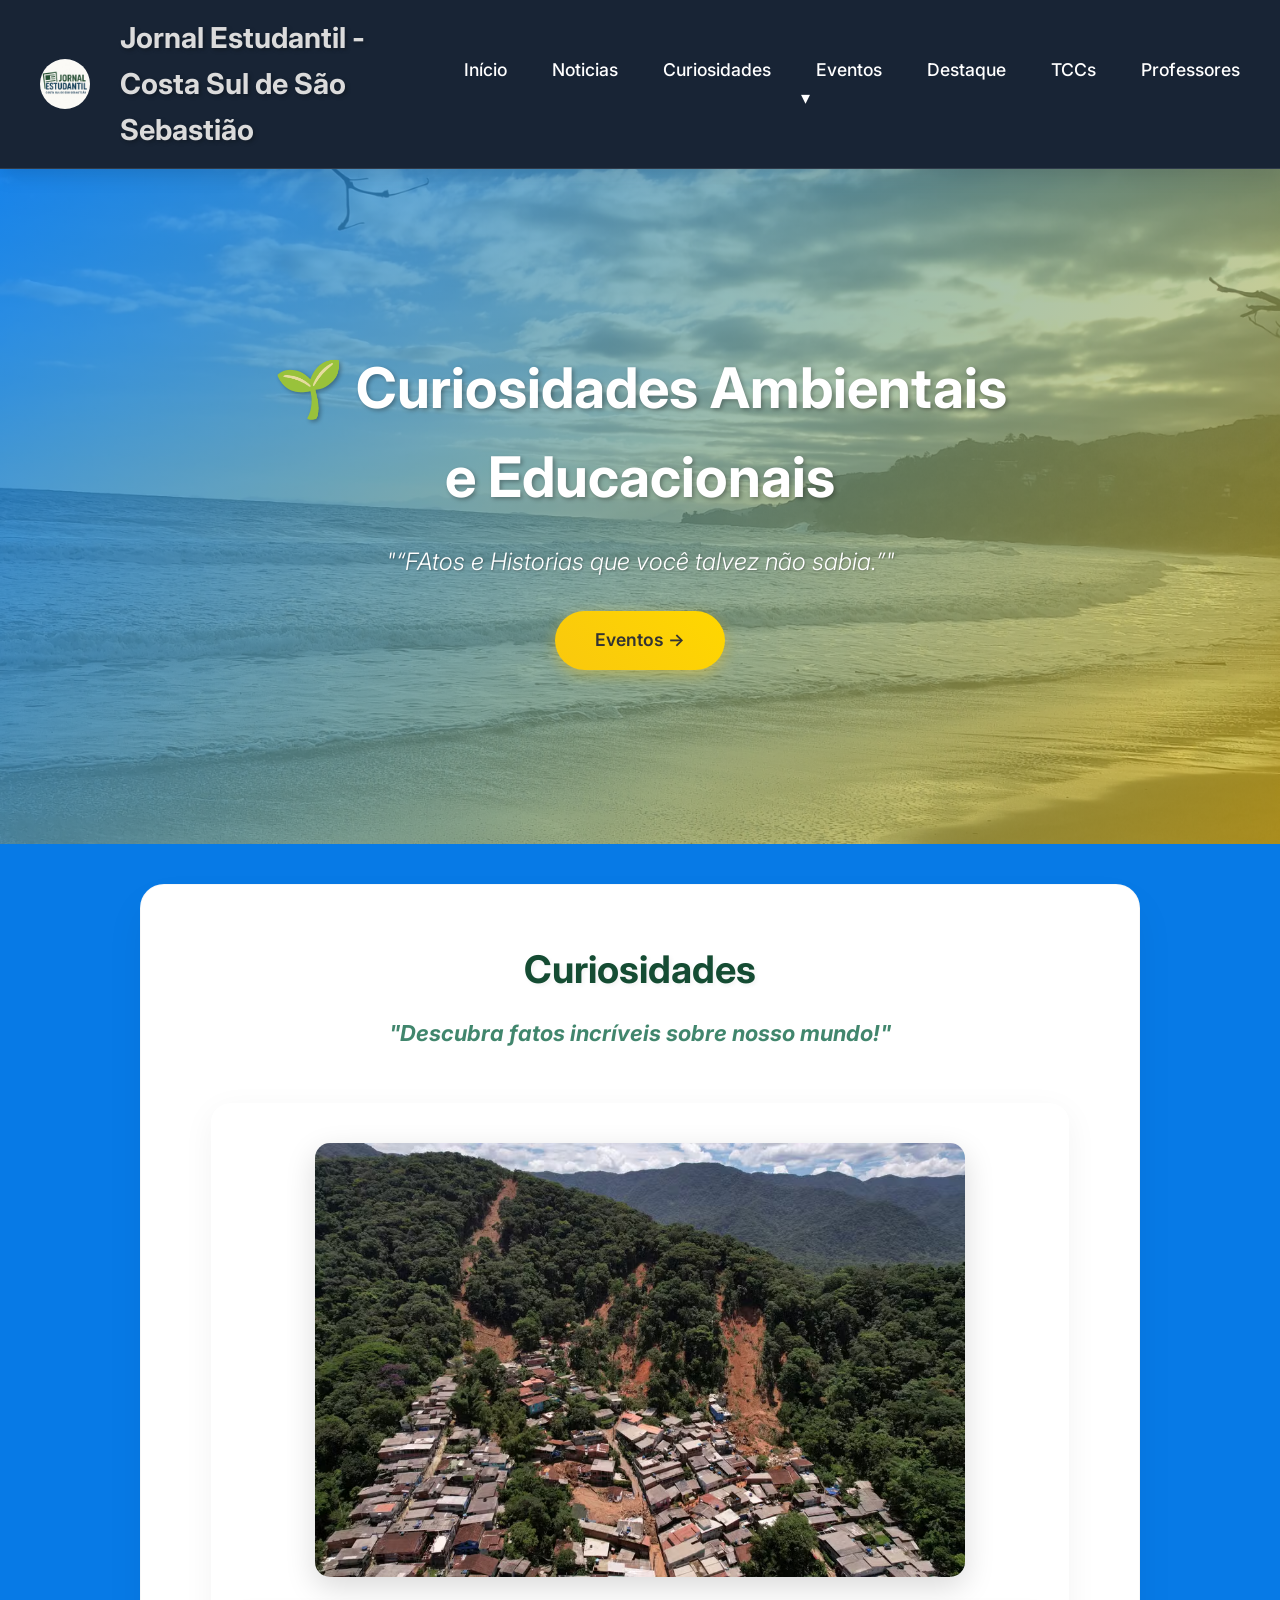
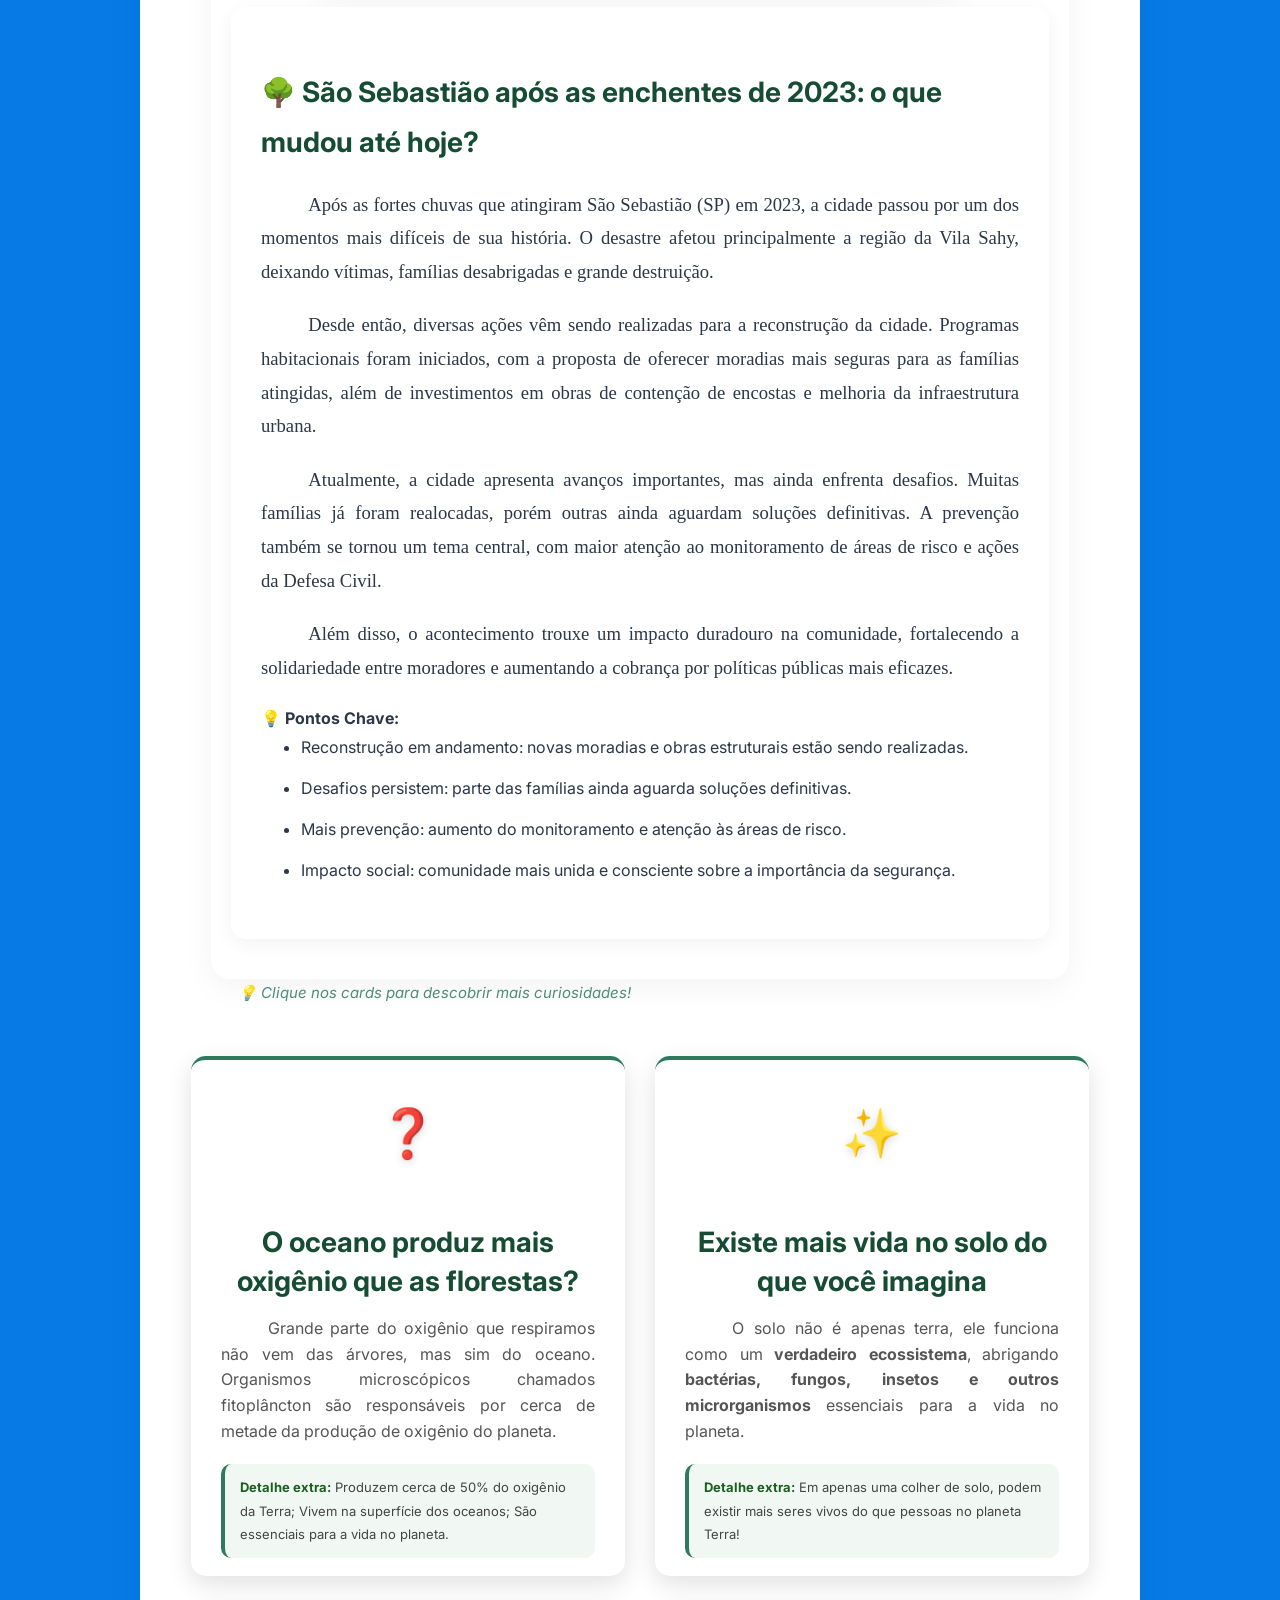
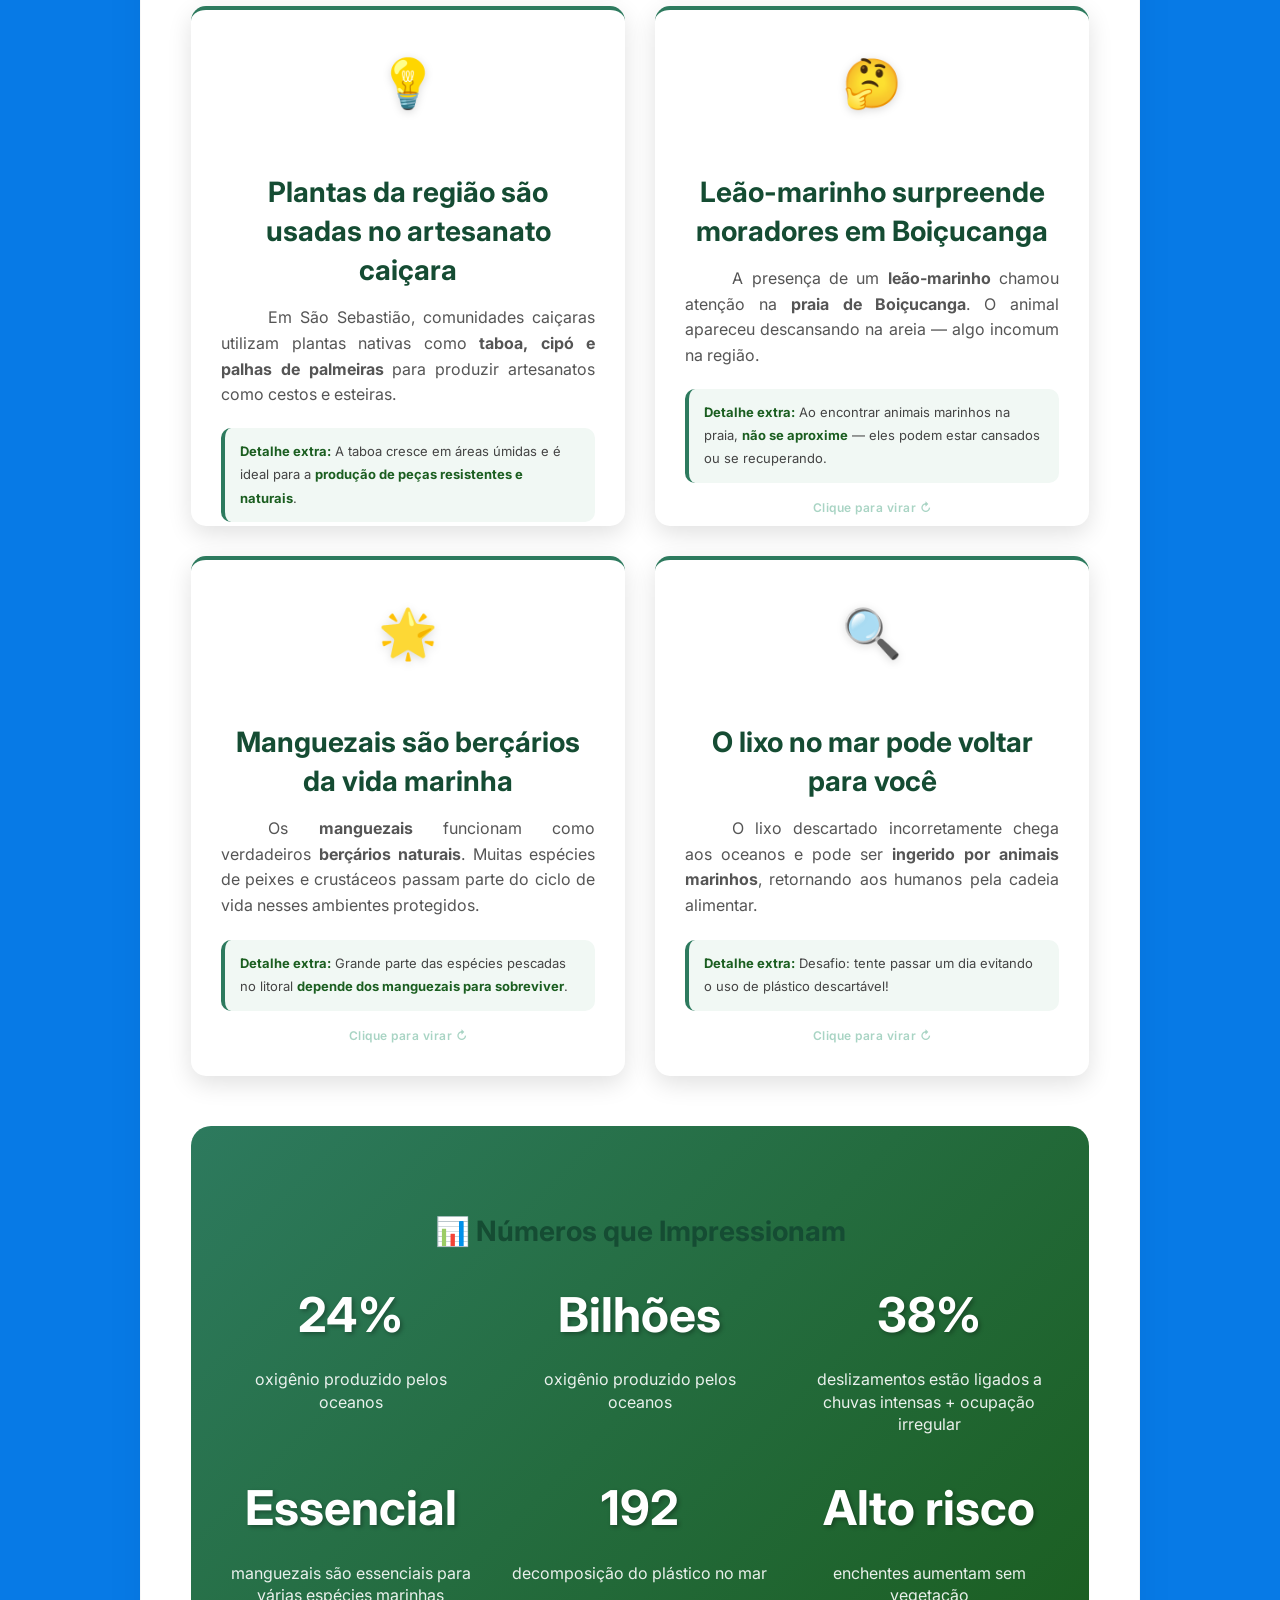
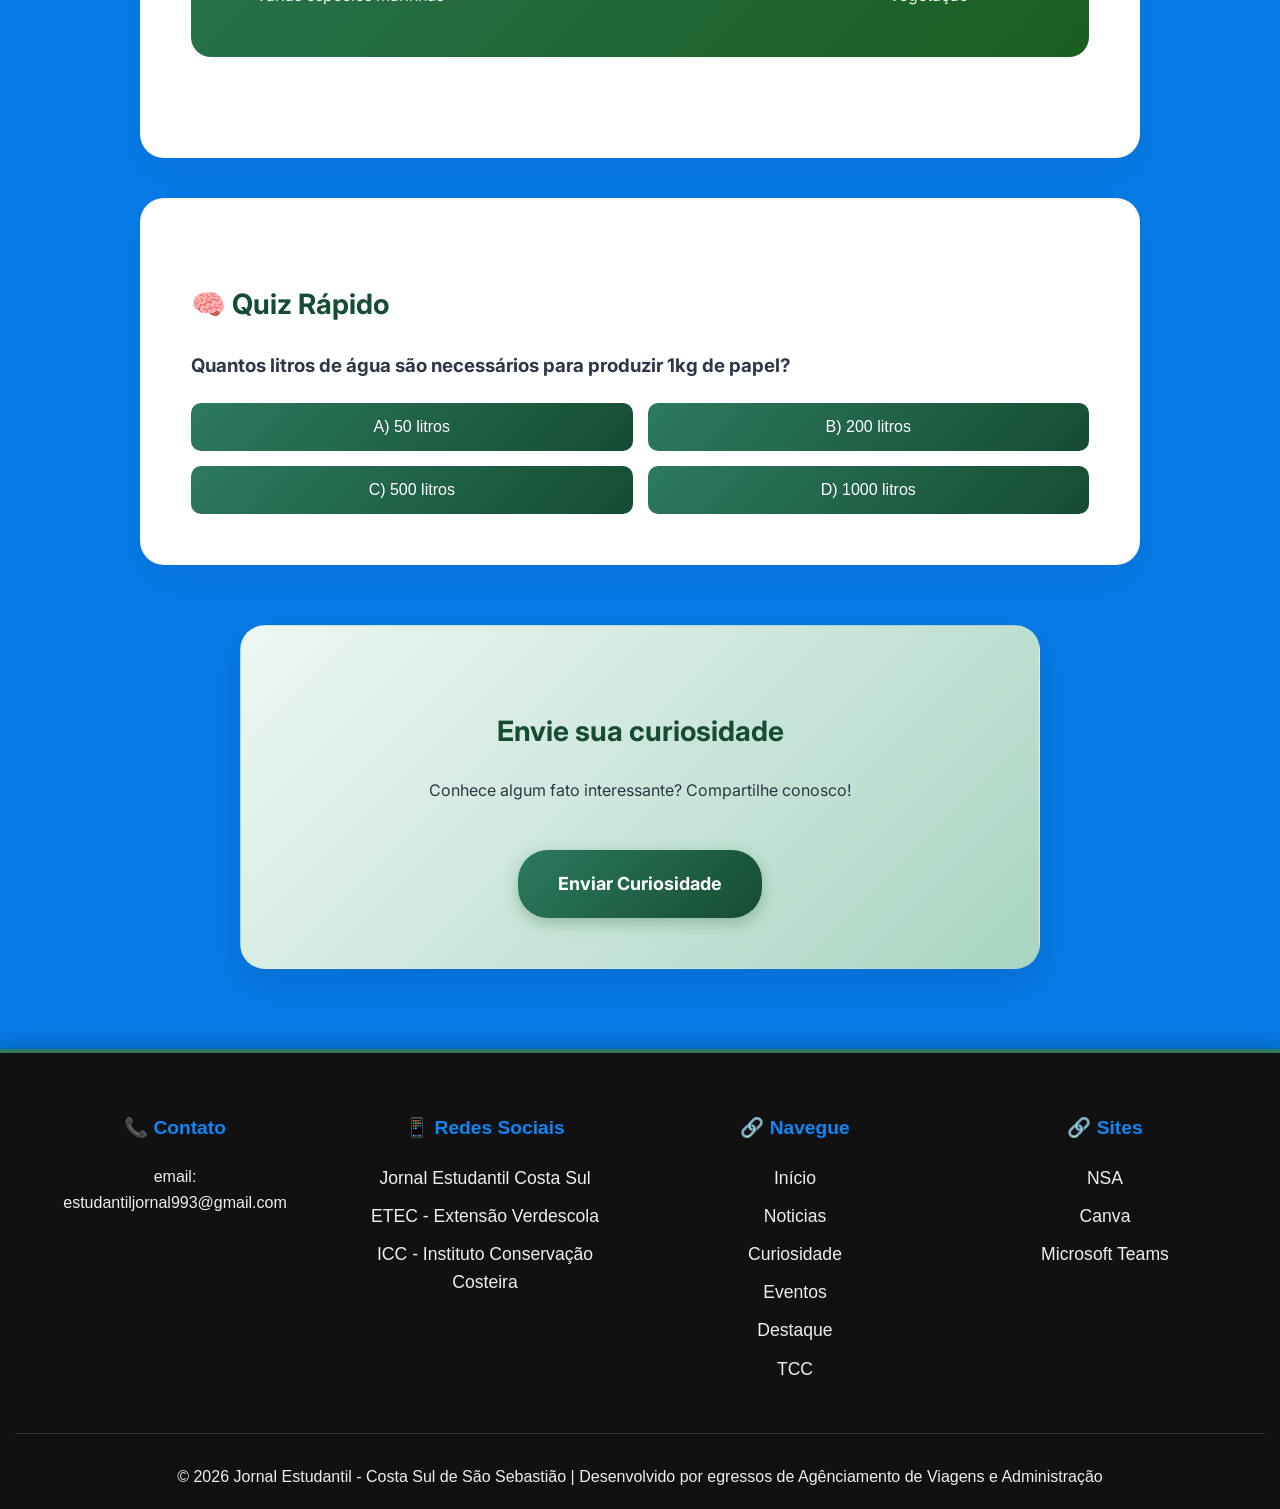
==== curiosidades.html @ fe1a4b78 "first commit" ====
<!DOCTYPE html>
<html lang="pt-BR">
<link rel="icon" type="image/png" href="copa-etec/Imagem do WhatsApp de 2025-10-15 à(s) 22.12.39_ae84bdc0.jpg">

<head>
  <meta charset="UTF-8">
  <meta name="viewport" content="width=device-width, initial-scale=1.0">
  <title>Etec de São Sebastião - CD Verdescola</title>
  <link rel="stylesheet" href="style.css">
  <link rel="stylesheet" href="https://cdnjs.cloudflare.com/ajax/libs/font-awesome/6.4.0/css/all.min.css">
</head>

<body class="page-fade">
  <header class="header">
    <div class="header-container">
      <div class="logo">
        <img src="copa-etec/Imagem do WhatsApp de 2025-10-15 à(s) 22.12.39_ae84bdc0.jpg" alt="Logo da etec">
        <h1>Jornal Estudantil - Costa Sul de São Sebastião</h1>
      </div>

      <nav class="nav">
        <button class="menu-toggle" id="btn-mobile" aria-label="Abrir Menu">
          <span></span>
          <span></span>
          <span></span>
        </button>

        <ul class="menu" id="menu">
          <li><a href="index.html">Início</a></li>
          <li><a href="noticias.html">Noticias</a></li>
          <li><a href="curiosidades.html">Curiosidades</a></li>
          <li class="dropdown">
            <a href="eventos.html">Eventos ▾</a>
            <ul class="submenu">
              <li><a href="#">Etec</a></li>
              <li><a href="#">Sebastiana</a></li>
              <li><a href="#">Walkir</a></li>
            </ul>
          </li>
          <li><a href="destaque.html">Destaque</a></li>
          <li><a href="apresentacao.html">TCCs</a></li>
          <li><a href="professores.html">Professores</a></li>
        </ul>
      </nav>
    </div>
  </header>

  <section class="hero">
    <div class="hero-overlay"></div>
    <img src="fotos/foto-noticias.jpg" alt="Foto da praia" class="hero-image">
    <div class="hero-content">
      <h1>🌱 Curiosidades Ambientais e Educacionais</h1>
      <h2>"<em>“FAtos e Historias que você talvez não sabia.”</em>"</h2>
      <a href="eventos.html" class="cta-button">Eventos -> </a>
    </div>
  </section>
  <main>
    <section id="curiosidades">
      <h1>Curiosidades </h1>
      <h2><em>"Descubra fatos incríveis sobre nosso mundo!"</em></h2>

      <!-- Curiosidade em destaque - Deixe seu conteúdo aqui! -->
      <div class="destaque">
        <img src="fotos/ft_vilasahy.avif" alt="Imagem de destaque para curiosidade">
        <div class="conteudo-destaque">
          <h3>🌳 São Sebastião após as enchentes de 2023: o que mudou até hoje?</h3>

          <p class="texto-abnt">Após as fortes chuvas que atingiram São Sebastião (SP) em 2023, a cidade passou por um
            dos momentos mais
            difíceis de sua história. O desastre afetou principalmente a região da Vila Sahy, deixando vítimas, famílias
            desabrigadas e grande
            destruição.</p>

          <p class="texto-abnt">Desde então, diversas ações vêm sendo realizadas para a reconstrução da cidade.
            Programas habitacionais foram iniciados,
            com a proposta de oferecer moradias mais seguras para as famílias atingidas, além de investimentos em obras
            de contenção de encostas e
            melhoria da infraestrutura urbana.</p>

          <p class="texto-abnt">Atualmente, a cidade apresenta avanços importantes, mas ainda enfrenta desafios. Muitas
            famílias já foram realocadas,
            porém outras ainda aguardam soluções definitivas. A prevenção também se tornou um tema central, com maior
            atenção ao monitoramento de áreas
            de risco e ações da Defesa Civil.</p>

          <p class="texto-abnt">Além disso, o acontecimento trouxe um impacto duradouro na comunidade, fortalecendo a
            solidariedade entre moradores e
            aumentando a cobrança por políticas públicas mais eficazes.</p>

          <h4>💡 Pontos Chave:</h4>
          <ul>
            <li>Reconstrução em andamento: novas moradias e obras estruturais estão sendo realizadas.</li>
            <li>Desafios persistem: parte das famílias ainda aguarda soluções definitivas.</li>
            <li>Mais prevenção: aumento do monitoramento e atenção às áreas de risco.</li>
            <li>Impacto social: comunidade mais unida e consciente sobre a importância da segurança.</li>
          </ul>
        </div>
      </div>

      <!-- Grade de curiosidades - Clique nos cards para virar! -->
      <p class="flip-hint">💡 Clique nos cards para descobrir mais curiosidades!</p>
      <div class="grade-curiosidades">

        <!-- Card 1 -->
        <div class="flip-card" onclick="this.classList.toggle('flipped')" tabindex="0" role="button"
          aria-label="Virar card de curiosidade">
          <div class="flip-card-inner">
            <div class="flip-card-front">
              <div class="curiosidade-icone">❓</div>
              <h3>O oceano produz mais oxigênio que as florestas?</h3>
              <p>Grande parte do oxigênio que respiramos não vem das árvores, mas sim do oceano. Organismos
                microscópicos chamados fitoplâncton são responsáveis por cerca de metade da produção de oxigênio do
                planeta.</p>
              <div class="curiosidade-detalhes">
                <strong>Detalhe extra:</strong> Produzem cerca de 50% do oxigênio da Terra; Vivem na superfície dos
                oceanos; São essenciais para a vida no planeta.
              </div>
              <span class="flip-label">Clique para virar ↻</span>
            </div>
            <div class="flip-card-back">
              <div class="curiosidade-icone">❓</div>
              <h3></h3>
              <p></p>
              <div class="curiosidade-detalhes">
                <strong>Sabia que?</strong>
              </div>
              <span class="flip-label">Clique para voltar ↺</span>
            </div>
          </div>
        </div>

        <!-- Card 2 -->
        <div class="flip-card" onclick="this.classList.toggle('flipped')" tabindex="0" role="button"
          aria-label="Virar card de curiosidade">
          <div class="flip-card-inner">
            <div class="flip-card-front">
              <div class="curiosidade-icone">✨</div>
              <h3>Existe mais vida no solo do que você imagina</h3>
              <p>O solo não é apenas terra, ele funciona como um <strong>verdadeiro ecossistema</strong>, abrigando
                <strong>bactérias, fungos, insetos e outros microrganismos</strong> essenciais para a vida no planeta.
              </p>
              <div class="curiosidade-detalhes">
                <strong>Detalhe extra:</strong> Em apenas uma colher de solo, podem existir mais seres vivos do que
                pessoas no planeta Terra!
              </div>
              <span class="flip-label">Clique para virar ↻</span>
            </div>
            <div class="flip-card-back">
              <div class="curiosidade-icone">✨</div>
              <h3></h3>
              <p></p>
              <div class="curiosidade-detalhes">
                <strong>Sabia que?</strong>
              </div>
              <span class="flip-label">Clique para voltar ↺</span>
            </div>
          </div>
        </div>

        <!-- Card 3 -->
        <div class="flip-card" onclick="this.classList.toggle('flipped')" tabindex="0" role="button"
          aria-label="Virar card de curiosidade">
          <div class="flip-card-inner">
            <div class="flip-card-front">
              <div class="curiosidade-icone">💡</div>
              <h3>Plantas da região são usadas no artesanato caiçara</h3>
              <p>Em São Sebastião, comunidades caiçaras utilizam plantas nativas como <strong>taboa, cipó e palhas de
                  palmeiras</strong> para produzir artesanatos como cestos e esteiras.</p>
              <div class="curiosidade-detalhes">
                <strong>Detalhe extra:</strong> A taboa cresce em áreas úmidas e é ideal para a <strong>produção de
                  peças resistentes e naturais</strong>.
              </div>
              <span class="flip-label">Clique para virar ↻</span>
            </div>
            <div class="flip-card-back">
              <div class="curiosidade-icone">🎨</div>
              <h3>A cultura caiçara é Patrimônio Imaterial</h3>
              <p>A identidade caiçara mistura influências indígenas, africanas e portuguesas. Suas tradições — pesca
                artesanal, festas, culinária e artesanato — são únicas do litoral paulista.</p>
              <div class="curiosidade-detalhes">
                <strong>Sabia que?</strong> O termo "caiçara" vem do Tupi e significa "cercado de pau" — referência às
                armadilhas de pesca usadas pelos pescadores ancestrais.
              </div>
              <span class="flip-label">Clique para voltar ↺</span>
            </div>
          </div>
        </div>

        <!-- Card 4 -->
        <div class="flip-card" onclick="this.classList.toggle('flipped')" tabindex="0" role="button"
          aria-label="Virar card de curiosidade">
          <div class="flip-card-inner">
            <div class="flip-card-front">
              <div class="curiosidade-icone">🤔</div>
              <h3>Leão-marinho surpreende moradores em Boiçucanga</h3>
              <p>A presença de um <strong>leão-marinho</strong> chamou atenção na <strong>praia de Boiçucanga</strong>.
                O animal apareceu descansando na areia — algo incomum na região.</p>
              <div class="curiosidade-detalhes">
                <strong>Detalhe extra:</strong> Ao encontrar animais marinhos na praia, <strong>não se aproxime</strong>
                — eles podem estar cansados ou se recuperando.
              </div>
              <span class="flip-label">Clique para virar ↻</span>
            </div>
            <div class="flip-card-back">
              <div class="curiosidade-icone">🤔</div>
              <h3></h3>
              <p></p>
              <div class="curiosidade-detalhes">
                <strong>Sabia que?</strong>
              </div>
              <span class="flip-label">Clique para voltar ↺</span>
            </div>
          </div>
        </div>

        <!-- Card 5 -->
        <div class="flip-card" onclick="this.classList.toggle('flipped')" tabindex="0" role="button"
          aria-label="Virar card de curiosidade">
          <div class="flip-card-inner">
            <div class="flip-card-front">
              <div class="curiosidade-icone">🌟</div>
              <h3>Manguezais são berçários da vida marinha</h3>
              <p>Os <strong>manguezais</strong> funcionam como verdadeiros <strong>berçários naturais</strong>. Muitas
                espécies de peixes e crustáceos passam parte do ciclo de vida nesses ambientes protegidos.</p>
              <div class="curiosidade-detalhes">
                <strong>Detalhe extra:</strong> Grande parte das espécies pescadas no litoral <strong>depende dos
                  manguezais para sobreviver</strong>.
              </div>
              <span class="flip-label">Clique para virar ↻</span>
            </div>
            <div class="flip-card-back">
              <div class="curiosidade-icone">🌿</div>
              <h3></h3>
              <p></p>
              <div class="curiosidade-detalhes">
                <strong>Sabia que?</strong>
              </div>
              <span class="flip-label">Clique para voltar ↺</span>
            </div>
          </div>
        </div>

        <!-- Card 6 -->
        <div class="flip-card" onclick="this.classList.toggle('flipped')" tabindex="0" role="button"
          aria-label="Virar card de curiosidade">
          <div class="flip-card-inner">
            <div class="flip-card-front">
              <div class="curiosidade-icone">🔍</div>
              <h3>O lixo no mar pode voltar para você</h3>
              <p>O lixo descartado incorretamente chega aos oceanos e pode ser <strong>ingerido por animais
                  marinhos</strong>, retornando aos humanos pela cadeia alimentar.</p>
              <div class="curiosidade-detalhes">
                <strong>Detalhe extra:</strong> Desafio: tente passar um dia evitando o uso de plástico descartável!
              </div>
              <span class="flip-label">Clique para virar ↻</span>
            </div>
            <div class="flip-card-back">
              <div class="curiosidade-icone">🔍</div>
              <h3></h3>
              <p></p>
              <div class="curiosidade-detalhes">
                <strong>Sabia que?</strong>
              </div>
              <span class="flip-label">Clique para voltar ↺</span>
            </div>
          </div>
        </div>

      </div>

      <!-- Seção de estatísticas ambientais - Preencha com seus números! -->
      <div class="estatisticas-ambientais">
        <h3>📊 Números que Impressionam</h3>
        <div class="stats-grid">
          <div class="stat-item">
            <div class="stat-number">50%</div>
            <div class="stat-label">oxigênio produzido pelos oceanos</div>
          </div>
          <div class="stat-item">
            <div class="stat-number">Bilhões</div>
            <div class="stat-label">oxigênio produzido pelos oceanos</div>
          </div>
          <div class="stat-item">
            <div class="stat-number">80%</div>
            <div class="stat-label">deslizamentos estão ligados a chuvas intensas + ocupação irregular</div>
          </div>
          <div class="stat-item">
            <div class="stat-number">Essencial</div>
            <div class="stat-label">manguezais são essenciais para várias espécies marinhas</div>
          </div>
          <div class="stat-item">
            <div class="stat-number">400anos</div>
            <div class="stat-label">decomposição do plástico no mar</div>
          </div>
          <div class="stat-item">
            <div class="stat-number">Alto risco</div>
            <div class="stat-label">enchentes aumentam sem vegetação</div>
          </div>
        </div>
      </div>
    </section>

    <!-- Seção interativa (Quiz) - Mantida como você gostou -->
    <section class="quiz-section">
      <h2>🧠 Quiz Rápido</h2>
      <div class="quiz-container">
        <div id="pergunta">
          <h3>Quantos litros de água são necessários para produzir 1kg de papel?</h3>
          <div class="opcoes">
            <button onclick="responder(false)">A) 50 litros</button>
            <button onclick="responder(false)">B) 200 litros</button>
            <button onclick="responder(true)">C) 500 litros</button>
            <button onclick="responder(false)">D) 1000 litros</button>
          </div>
        </div>
        <div id="resultado" style="display: none;">
          <p id="mensagem-resultado"></p>
          <button onclick="reiniciarQuiz()">Nova Pergunta</button>
        </div>
      </div>
    </section>
  </main>

  <!-- Formulário de sugestões -->
  <section class="formulario-sugestao">
    <h2>Envie sua curiosidade</h2>
    <p>Conhece algum fato interessante? Compartilhe conosco!</p>
    <a href="https://forms.gle/UQmFGH93tVwZXvPd8" target="_blank" class="botao-formulario">Enviar Curiosidade</a>
  </section>

  <script>
    const perguntas = [
      {
        pergunta: "Quantos litros de água são necessários para produzir 1kg de papel?",
        opcoes: ["A) 50 litros", "B) 200 litros", "C) 500 litros", "D) 1000 litros"],
        correta: 2,
        explicacao: "São necessários cerca de 500 litros de água para produzir 1kg de papel!"
      },
      {
        pergunta: "Qual é o animal mais rápido do mundo?",
        opcoes: ["A) Guepardo", "B) Falcão-peregrino", "C) Tubarão", "D) Cavalo"],
        correta: 1,
        explicacao: "O falcão-peregrino pode atingir 390 km/h em mergulho!"
      },
      {
        pergunta: "Quantas espécies de plantas existem na Mata Atlântica?",
        opcoes: ["A) 5.000", "B) 10.000", "C) 20.000", "D) 35.000"],
        correta: 2,
        explicacao: "A Mata Atlântica abriga mais de 20.000 espécies de plantas!"
      },
      {
        pergunta: "Qual é o nome do processo pelo qual as plantas convertem a luz solar em energia química?",
        opcoes: ["A) Respiração celular", "B) Fotossíntese", "C) Fermentação", "D) Osmose"],
        correta: 1,
        explicacao: "Fotossíntese transforma luz em energia para as plantas!"
      },
      {
        pergunta: "Em qual país foi fundada a primeira escola técnica do mundo, modelo para as ETECs brasileiras?",
        opcoes: ["A) Alemanha", "B) Estados Unidos", "C) França", "D) inglaterra"],
        correta: 0,
        explicacao: "A primeira escola técnica moderna foi criada na Alemanha durante o século XIX, com foco em educação técnica e industrial!!"
      },
      {
        pergunta: "Qual foi o principal impacto da Revolução Industrial no desenvolvimento tecnológico do século XIX?",
        opcoes: ["A) A criação da internet", "B) O aumento da produção em massa e o avanço da mecanização", "C) A descoberta da energia nuclear", "D) A invenção da televisão"],
        correta: 1,
        explicacao: "A Revolução Industrial marcou a transição de processos manuais para máquinas, o que permitiu a produção em massa de bens e o surgimento das fábricas."
      },
      {
        pergunta: "Qual é a principal fonte de produção de oxigênio do planeta?",
        opcoes: ["A) Árvores", "B) Oceanos", "C) Animais", "D) Montanhas"],
        correta: 1,
        explicacao: "Grande parte do oxigênio da Terra é produzida por organismos microscópicos que vivem nos oceanos, chamados fitoplâncton."
      },
      {
        pergunta: "Quanto tempo uma garrafa plástica pode levar para se decompor?",
        opcoes: ["A) 10 anos", "B) 50 anos", "C) mais de 400 anos", "D) 75 anos"],
        correta: 2,
        explicacao: "O plástico é um material resistente que demora séculos para se decompor, causando impactos duradouros no meio ambiente."
      },
      {
        pergunta: "Qual é a função dos manguezais?",
        opcoes: ["A) Apenas decorar o litoral", "B) Servir como área turística", "C) Ser berçário para espécies marinhas", "D) Produzir oxigênio"],
        correta: 2,
        explicacao: "Os manguezais são ambientes protegidos onde muitas espécies crescem e se desenvolvem antes de ir para o mar aberto."
      },
      {
        pergunta: "O que pode aumentar o risco de enchentes e deslizamentos?",
        opcoes: ["A) Desmatamento e ocupação irregular", "B) Plantio de árvores", "C) Preservação das florestas", "D) Reciclagem"],
        correta: 0,
        explicacao: "Sem vegetação, o solo absorve menos água, aumentando o risco de enchentes e deslizamentos."
      },
    ];

    let perguntaAtual = 0;

    function responder(correta) {
      const resultado = document.getElementById('resultado');
      const mensagem = document.getElementById('mensagem-resultado');

      if (correta) {
        mensagem.innerHTML = `<span style="color: green;">✅ Correto!</span><br>${perguntas[perguntaAtual].explicacao}`;
      } else {
        mensagem.innerHTML = `<span style="color: red;">❌ Incorreto!</span><br>${perguntas[perguntaAtual].explicacao}`;
      }

      document.getElementById('pergunta').style.display = 'none';
      resultado.style.display = 'block';
    }

    function reiniciarQuiz() {
      perguntaAtual = (perguntaAtual + 1) % perguntas.length;
      const pergunta = perguntas[perguntaAtual];

      document.querySelector('#pergunta h3').textContent = pergunta.pergunta;
      const botoes = document.querySelectorAll('.opcoes button');
      botoes.forEach((botao, index) => {
        botao.textContent = pergunta.opcoes[index];
        botao.onclick = () => responder(index === pergunta.correta);
      });

      document.getElementById('pergunta').style.display = 'block';
      document.getElementById('resultado').style.display = 'none';
    }
  </script>
  <style>
    /* ==========================================
   FLIP CARD - Efeito de virar os cards
========================================== */
    .flip-hint {
      text-align: center;
      color: #2d7a5e;
      font-size: 15px;
      font-style: italic;
      margin: -20px 0 10px;
      opacity: 0.85;
    }

    .grade-curiosidades {
      display: grid;
      grid-template-columns: repeat(auto-fit, minmax(320px, 1fr));
      gap: 30px;
      margin: 50px 0;
    }

    /* Wrapper que mantém a altura e ativa o 3D */
    .flip-card {
      perspective: 1200px;
      min-height: 520px;
      cursor: pointer;
      outline: none;
    }

    /* Container interno que gira */
    .flip-card-inner {
      position: relative;
      width: 100%;
      height: 100%;
      min-height: 520px;
      transition: transform 0.7s cubic-bezier(0.4, 0.2, 0.2, 1);
      transform-style: preserve-3d;
      border-radius: 15px;
    }

    /* Quando o card tem a classe .flipped, gira */
    .flip-card.flipped .flip-card-inner {
      transform: rotateY(180deg);
    }

    /* Frente e verso compartilham estilos base */
    .flip-card-front,
    .flip-card-back {
      position: absolute;
      inset: 0;
      backface-visibility: hidden;
      -webkit-backface-visibility: hidden;
      border-radius: 15px;
      padding: 30px;
      box-shadow: 0 8px 25px rgba(0, 0, 0, 0.12);
      display: flex;
      flex-direction: column;
      align-items: center;
      text-align: center;

      /* Corrige conteúdo cortado */
      overflow-y: auto;
      overflow-x: hidden;
    }

    /* FRENTE — visual original (verde claro no topo) */
    .flip-card-front {
      background: white;
      border-top: 4px solid #2d7a5e;
    }

    .flip-card:hover .flip-card-front {
      box-shadow: 0 15px 40px rgba(0, 0, 0, 0.18);
    }

    /* VERSO — visual diferenciado (gradiente verde) */
    .flip-card-back {
      background: linear-gradient(145deg, #1b5e20, #2d7a5e);
      border-top: 4px solid #a5d6a7;
      transform: rotateY(180deg);
      color: white;
    }

    /* Ícones */
    .curiosidade-icone {
      font-size: 48px;
      margin-bottom: 16px;
      display: block;
      filter: drop-shadow(0 2px 4px rgba(0, 0, 0, 0.15));
    }

    /* Títulos */
    .flip-card-front h3 {
      color: #1b5e20;
      margin-bottom: 12px;
      font-size: 18px;
      line-height: 1.4;
    }

    .flip-card-back h3 {
      color: #c8e6c9;
      margin-bottom: 12px;
      font-size: 18px;
      line-height: 1.4;
    }

    /* Parágrafos */
    .flip-card-front p,
    .flip-card-back p {
      line-height: 1.6;
      margin-bottom: 16px;
      text-align: left;
      flex: 1;
    }

    .flip-card-front p {
      color: #555;
    }

    .flip-card-back p {
      color: #e8f5e9;
      font-size: 15px;
    }

    /* Caixinha de detalhes */
    .curiosidade-detalhes {
      padding: 12px 15px;
      border-radius: 10px;
      text-align: left;
      font-size: 13px;
      width: 100%;
      box-sizing: border-box;

      /* Mantém no final do card */
      margin-top: auto;
    }

    .flip-card-front .curiosidade-detalhes {
      background: #f1f8f4;
      border-left: 4px solid #2d7a5e;
      color: #444;
    }

    .flip-card-front .curiosidade-detalhes strong {
      color: #1b5e20;
    }

    .flip-card-back .curiosidade-detalhes {
      background: rgba(255, 255, 255, 0.15);
      border-left: 4px solid #a5d6a7;
      color: #dcedc8;
    }

    .flip-card-back .curiosidade-detalhes strong {
      color: #ffffff;
    }

    /* Label "Clique para virar" */
    .flip-label {
      display: inline-block;
      margin-top: 14px;
      font-size: 12px;
      font-weight: 600;
      letter-spacing: 0.5px;
      opacity: 0.6;
      transition: opacity 0.2s;
    }

    .flip-card-front .flip-label {
      color: #70b89d;
    }

    .flip-card-back .flip-label {
      color: #c8e6c9;
    }

    .flip-card:hover .flip-label {
      opacity: 1;
    }

    /* Pulsar suave no primeiro card para chamar atenção */
    .flip-card:first-child .flip-card-inner {
      animation: pulse-border 2.5s ease-in-out 1s 3;
    }

    @keyframes pulse-border {

      0%,
      100% {
        box-shadow: 0 0 0 0 rgba(45, 122, 94, 0);
      }

      50% {
        box-shadow: 0 0 0 8px rgba(45, 122, 94, 0.25);
      }
    }

    /* ==========================================
   ESTATÍSTICAS
========================================== */
    .estatisticas-ambientais {
      background: linear-gradient(135deg, #2d7a5e, #1b5e20);
      color: white;
      padding: 50px 30px;
      border-radius: 20px;
      margin: 50px 0;
      text-align: center;
    }

    .estatisticas-ambientais h3 {
      font-size: 28px;
      margin-bottom: 40px;
    }

    .stats-grid {
      display: grid;
      grid-template-columns: repeat(auto-fit, minmax(200px, 1fr));
      gap: 30px;
    }

    .stat-item {
      text-align: center;
    }

    .stat-number {
      font-size: 48px;
      font-weight: bold;
      margin-bottom: 10px;
      text-shadow: 2px 2px 4px rgba(0, 0, 0, 0.3);
    }

    .stat-label {
      font-size: 16px;
      opacity: 0.9;
      line-height: 1.4;
    }

    /* ==========================================
   RESPONSIVIDADE
========================================== */
    @media (max-width: 768px) {

      .grade-curiosidades {
        grid-template-columns: 1fr;
        gap: 25px;
      }

      .flip-card,
      .flip-card-inner {
        min-height: 560px;
      }

      .flip-card-front,
      .flip-card-back {
        padding: 25px 22px;
        overflow-y: auto;
        overflow-x: hidden;
      }

      .curiosidade-icone {
        font-size: 36px;
      }

      .flip-card-front h3,
      .flip-card-back h3 {
        font-size: 24px;
        line-height: 1.4;
      }

      .flip-card-front p,
      .flip-card-back p {
        font-size: 16px;
        line-height: 1.7;
      }

      .curiosidade-detalhes {
        font-size: 14px;
        margin-top: auto;
      }

      .stats-grid {
        grid-template-columns: repeat(2, 1fr);
      }

      .stat-number {
        font-size: 36px;
      }
    }

    @media (max-width: 480px) {

      .stats-grid {
        grid-template-columns: 1fr;
      }

      .estatisticas-ambientais {
        padding: 30px 20px;
      }

      .flip-card,
      .flip-card-inner {
        min-height: 620px;
      }

      .flip-card-front,
      .flip-card-back {
        padding: 22px 18px;
      }

      .flip-card-front h3,
      .flip-card-back h3 {
        font-size: 22px;
      }

      .flip-card-front p,
      .flip-card-back p {
        font-size: 15px;
      }

      .curiosidade-detalhes {
        font-size: 13px;
      }
    }
  </style>

  <!-- RODAPÉ -->
  <footer>
    <div class="rodape-container">
      <div class="rodape-coluna">
        <h4> 📞 Contato</h4>
        <p> email: estudantiljornal993@gmail.com<br></p>
      </div>

      <div class="rodape-coluna">
        <h4>📱 Redes Sociais</h4>
        <ul>
          <li><a href="https://instagram.com/Je_Costasul ">Jornal Estudantil Costa Sul </a></li>
          <li><a href="https://instagram.com/etec.cdverdescola">ETEC - Extensão Verdescola </a></li>
          <li><a href="https://instagram.com/institutoconservacaocosteira">ICC - Instituto Conservação Costeira</a></li>
        </ul>
      </div>

      <div class="rodape-coluna">
        <h4>🔗 Navegue</h4>
        <ul>
          <li><a href="index.html">Início</a></li>
          <li><a href="noticias.html">Noticias</a></li>
          <li><a href="curiosidades.html">Curiosidade</a></li>
          <li><a href="eventos.html">Eventos</a></li>
          <li><a href="destaque.html">Destaque</a></li>
          <li><a href="apresentacao.html">TCC</a></li>
        </ul>
      </div>

      <div class="rodape-coluna">
        <h4>🔗 Sites</h4>
        <ul>
          <li><a href="https://nsa.cps.sp.gov.br"> NSA </a></li>
          <li><a href="https://www.canva.com"> Canva</a></li>
          <li><a href="https://www.microsoft.com"> Microsoft Teams</a></li>
        </ul>
      </div>
    </div>

    <div class="rodape-final">
      <p>&copy; 2026 Jornal Estudantil - Costa Sul de São Sebastião | Desenvolvido por egressos de Agênciamento de
        Viagens e Administração</p>
    </div>
  </footer>
  <script src="script.js"></script>
</body>

</html>
---- style.css ----
/* Estilos base */
@import url('https://fonts.googleapis.com/css2?family=Inter:wght@300;400;500;600;700&display=swap');

:root {
  --primary-green: #2d7a5e;
  --dark-green: #154c33;
  --light-green: #eef7f3;
  --medium-green: #a8d5c2;
  --accent-color: #f9c80e;
  --dark-gray: #2d3748;
  --medium-gray: #4a5568;
  --light-gray: #718096;
  --white: #ffffff;
  --black: #1a202c;
  --header-bg: rgba(26, 32, 44, 0.95);
  --button-gradient: linear-gradient(135deg, var(--primary-green) 0%, var(--dark-green) 100%);
  --active-link-gradient: linear-gradient(45deg, var(--primary-green), #00ffcc);
  --section-bg-gradient: linear-gradient(180deg, var(--white) 0%, var(--light-green) 100%);
  --shadow-light: rgba(0, 0, 0, 0.05);
  --shadow-medium: rgba(0, 0, 0, 0.1);
  --shadow-dark: rgba(0, 0, 0, 0.15);
}

* {
  margin: 0;
  padding: 0;
  box-sizing: border-box;
  transition: all 0.3s cubic-bezier(0.4, 0, 0.2, 1);
}

body {
  font-family: "Inter", -apple-system, BlinkMacSystemFont, "Segoe UI", Roboto, sans-serif;
  background-color: #077ae6;
  color: var(--dark-gray);
  line-height: 1.6;
  overflow-x: hidden;
  font-size: 16px;
}


header {
  background: var(--header-bg);
  color: var(--white);
  padding: 15px 20px;
  box-shadow: 0 4px 20px var(--shadow-dark);
  position: sticky;
  top: 0;
  z-index: 1000;
  backdrop-filter: blur(10px);
  -webkit-backdrop-filter: blur(10px);
  border-bottom: 1px solid rgba(255, 255, 255, 0.1);
  transition: transform 0.4s ease-out, opacity 0.4s ease-out;
}

.header-container {
  display: flex;
  justify-content: space-between;
  align-items: center;
  max-width: 1200px;
  margin: 0 auto;
  width: 100%;
}

header.menu-hidden {
  transform: translateY(-100%);
  opacity: 0;
}

.nav {
  display: flex;
  justify-content: space-between;
  align-items: center;
}

.logo {
  display: flex;
  align-items: center;
  gap: 15px;
  z-index: 1001;
  text-decoration: none;
  color: var(--white);
}

.logo img {
  width: 50px;
  height: 50px;
  border-radius: 50%;
  object-fit: cover;
  margin-right: 15px;
}

.logo h1 {
  font-size: 1.8rem;
  /* Increased base size for better mobile visibility */
  font-weight: 700;
  color: #dbdbdb;
  text-shadow: 2px 2px 4px rgba(0, 0, 0, 0.3);
  margin: 0;
}

/* --- ESTILO DESKTOP (O que você já tinha) --- */
.nav .menu {
  display: flex;
  list-style: none;
  gap: 30px;
  margin: 0;
  padding: 0;
}

.nav .menu a {
  text-decoration: none;
  color: var(--white);
  font-weight: 500;
  font-size: 1.1rem;
  padding: 10px 15px;
  border-radius: 5px;
  position: relative;
  transition: all 0.3s ease;
}

.nav .menu a:hover {
  color: #0e87f9;
  transform: translateY(-2px);
}

/* Efeito da linha embaixo do link */
.nav .menu a::after {
  content: "";
  position: absolute;
  bottom: -5px;
  left: 0;
  width: 0;
  height: 3px;
  background: linear-gradient(90deg, #ffeb3b, #ff9800);
  transition: width 0.3s ease;
}

.nav .menu a:hover::after {
  width: 100%;
}

/* --- ESTILO DO SUBMENU (Dropdown) --- */
.dropdown {
  position: relative;
}

.submenu {
  display: none;
  /* Esconde por padrão [5] */
  position: absolute;
  top: 100%;
  left: 0;
  background-color: var(--bg-mobile);
  list-style: none;
  padding: 10px;
  border-radius: 5px;
  z-index: 9999;
  /* Garante que não fique atrás de outros conteúdos [6] */
}

.dropdown:hover .submenu {
  display: block;
  /* Mostra ao passar o mouse [7] */
}

.submenu li a {
  font-size: 0.9rem;
}

/* --- BOTÃO HAMBÚRGUER --- */
.menu-toggle {
  display: none;
  /* Escondido no Desktop [8] */
  flex-direction: column;
  cursor: pointer;
  padding: 8px;
  gap: 4px;
  transition: all 0.3s ease;
  border-radius: 5px;
  border: none;
  background: transparent;
}

.menu-toggle span {
  width: 28px;
  height: 3px;
  background-color: var(--white);
  transition: all 0.3s ease;
  border-radius: 2px;
}

/* Corrigido para 'active' para bater com o Script */
.menu-toggle.active span:nth-child(1) {
  transform: rotate(45deg) translate(5px, 5px);
}

.menu-toggle.active span:nth-child(2) {
  opacity: 0;
}

.menu-toggle.active span:nth-child(3) {
  transform: rotate(-45deg) translate(5px, -5px);
}

/* --- VERSÃO MOBILE (Media Query) --- */
@media (max-width: 768px) {
  body {
    font-size: 18px;
    /* Slightly adjusted to fit mobile screens better */
  }

  .menu-toggle {
    display: flex;
    /* Show the toggle button [9] */
  }

  .nav .menu {
    display: none;
    /* Hide by default */
    flex-direction: column;
    position: absolute;
    top: 100%;
    left: 0;
    width: 100%;
    background: rgba(17, 17, 17, 0.98);
    backdrop-filter: blur(10px);
    padding: 20px 0;
    /* More generous padding */
    gap: 0;
    box-shadow: 0 10px 30px rgba(0, 0, 0, 0.3);
    z-index: 999;
    border-top: 1px solid rgba(255, 255, 255, 0.1);
  }

  /* Corrected to 'active' to match JS toggle */
  .nav .menu.active {
    display: flex;
    animation: slideDown 0.3s ease-out;
  }

  .submenu {
    position: static;
    /* Stack submenu instead of floating */
    background: rgba(0, 0, 0, 0.2);
  }

  .nav .menu a {
    display: block;
    padding: 15px 20px;
    /* Comfortable touch target */
    font-size: 1.1rem;
    text-align: center;
    border-bottom: 1px solid rgba(255, 255, 255, 0.05);
    margin: 0;
    min-height: 50px;
    display: flex;
    align-items: center;
    justify-content: center;
  }

  .nav .menu a:hover {
    background: rgba(14, 135, 249, 0.1);
    transform: none;
  }

  .nav .menu a::after {
    display: none;
  }

  .header-container {
    display: flex;
    justify-content: space-between;
    align-items: center;
    flex-wrap: nowrap;
    width: 100%;
  }

  .logo {
    display: flex;
    flex-direction: row;
    align-items: center;
    text-align: left;
    gap: 10px;
    min-width: 0;
    flex: 1;
  }

  .logo img {
    width: 40px;
    height: 40px;
    margin-right: 5px;
    flex-shrink: 0;
  }

  .logo h1 {
    font-size: 1.2rem;
    max-width: 250px;
    overflow: hidden;
    text-overflow: ellipsis;
    white-space: nowrap;
    margin: 0;
  }

  .nav {
    display: flex;
    align-items: center;
    justify-content: flex-end;
    flex-shrink: 0;
  }

  .menu-toggle {
    display: flex;
    margin-left: auto;
  }

  header {
    padding: 10px 15px;
    /* Compact padding */
  }

  .destaque {
    flex-direction: column;
    align-items: center;
    text-align: center;
    padding: 25px 15px;
  }

  .destaque img {
    width: 100%;
    max-width: 400px;
  }

  .grade-noticias {
    grid-template-columns: 1fr;
    gap: 20px;
  }

  .noticia {
    flex-direction: column;
    align-items: center;
    padding: 15px;
  }

  .noticia img {
    width: 100%;
    height: auto;
  }

  #inicio,
  #curiosidades,
  #apresentacoes,
  #eventos,
  .quiz-section,
  .formulario-sugestao,
  .busca-noticias {
    padding: 25px 15px;
    margin: 15px 10px;
    border-radius: 12px;
  }

  .opcoes {
    grid-template-columns: 1fr;
    gap: 15px;
  }

  .carrossel button.anterior {
    left: 5px;
  }

  .carrossel button.proximo {
    right: 5px;
  }

  .modal-content {
    margin: 15% auto;
    padding: 20px;
    width: 92%;
  }

  .categoria-header {
    flex-direction: column;
    align-items: center;
    text-align: center;
  }

  .categoria-header img {
    width: 100%;
    max-width: 400px;
    height: auto;
    margin-bottom: 15px;
  }

  h1 {
    font-size: 1.8rem !important;
    line-height: 1.3;
    margin-bottom: 15px;
  }

  h2 {
    font-size: 1.5rem !important;
    line-height: 1.4;
    margin-bottom: 10px;
  }

  h3 {
    font-size: 1.25rem !important;
    line-height: 1.4;
    margin-bottom: 8px;
  }

  p,
  li {
    font-size: 1rem !important;
    line-height: 1.6;
    margin-bottom: 10px;
  }

  .botao-formulario,
  button {
    padding: 12px 24px;
    font-size: 1rem;
    min-height: 48px;
  }
}

@media (max-width: 480px) {
  body {
    font-size: 16px;
  }

  .logo h1 {
    font-size: 1.05rem;
    max-width: 200px;
  }

  .nav .menu a {
    font-size: 1rem;
    padding: 12px 15px;
    min-height: 45px;
  }

  header {
    padding: 8px 12px;
  }

  .formulario-sugestao {
    padding: 20px 15px;
  }

  .botao-formulario {
    padding: 10px 20px;
    font-size: 0.95rem;
  }

  h1 {
    font-size: 1.5rem !important;
  }

  h2 {
    font-size: 1.3rem !important;
  }

  h3 {
    font-size: 1.15rem !important;
  }

  p,
  li {
    font-size: 0.95rem !important;
    line-height: 1.5;
  }

  #inicio,
  #curiosidades,
  #apresentacoes,
  #eventos,
  .quiz-section,
  .formulario-sugestao,
  .busca-noticias {
    padding: 15px 10px;
    margin: 10px 5px;
    border-radius: 8px;
  }
}


@keyframes slideDown {
  from {
    opacity: 0;
    transform: translateY(-20px);
  }

  to {
    opacity: 1;
    transform: translateY(0);
  }
}


.menu-overlay {
  display: none;
  position: fixed;
  top: 0;
  left: 0;
  width: 100%;
  height: 100%;
  background: rgba(0, 0, 0, 0.5);
  z-index: 998;
}

.menu-overlay.ativo {
  display: block;
}

/* Submenu */
.submenu {
  display: none;
  position: absolute;
  background-color: #111;
  padding: 0;
  list-style: none;
  margin-top: 5px;
  z-index: 1000;
  border: 1px solid #dbdbdb;
}

.submenu.active {
  display: block;
}

.submenu li a {
  display: block;
  padding: 10px;
  color: var(--white);
  text-decoration: none;
}

.submenu li a:hover {
  background-color: #222;
}

/* Título Jornal (se usado) */
.titulo-jornal {
  background: linear-gradient(135deg, var(--black) 0%, var(--primary-green) 100%);
  color: var(--white);
  text-align: center;
  padding: 20px;
  margin: 0;
  font-size: 24px;
  text-shadow: 2px 2px 4px var(--shadow-dark);
}

/* Seções Principais (Início, Curiosidades, Apresentações, Eventos) */
#inicio,
#curiosidades,
#apresentacoes,
#eventos,
#noticias,
#destaques,
.quiz-section,
.formulario-sugestao,
.busca-noticias {
  background: var(--white);
  max-width: 1000px;
  margin: 40px auto;
  padding: 50px;
  border-radius: 24px;
  box-shadow: 0 20px 40px var(--shadow-light);
  color: var(--dark-gray);
  line-height: 1.8;
  border: 1px solid rgba(0, 0, 0, 0.03);
}

#inicio h1,
#curiosidades h1,
#apresentacoes h1,
#eventos h1 {
  font-size: 38px;
  color: var(--dark-green);
  text-align: center;
  margin-bottom: 10px;
  text-shadow: 2px 2px 4px var(--shadow-light);
}

#inicio h2,
#curiosidades h2,
#apresentacoes h2,
#eventos h2 {
  font-size: 22px;
  color: var(--primary-green);
  text-align: center;
  font-style: italic;
  margin-bottom: 50px;
  opacity: 0.9;
}

#inicio h3,
#curiosidades h3,
.formulario-sugestao h2,
.quiz-section h2,
.busca-noticias h3 {
  color: var(--dark-green);
  margin-top: 30px;
  margin-bottom: 15px;
  font-size: 28px;
  /* Ajustado para ser mais consistente */
}

#inicio p,
#curiosidades p,
.apresentacao-intro p {
  margin-bottom: 20px;
  text-align: justify;
  text-indent: 1.25cm;
}

#inicio ul,
#curiosidades ul {
  padding-left: 40px;
  margin-bottom: 25px;
}

#inicio ul li,
#curiosidades ul li {
  margin-bottom: 12px;
  text-align: justify;
}

/* Destaque (Curiosidades) */
.destaque {
  display: flex;
  flex-direction: column;
  align-items: center;

  padding: 40px 20px;
  gap: 30px;
  background: rgba(255, 255, 255, 0.1);
  backdrop-filter: blur(10px);
  border-radius: 20px;
  margin: 20px;
  box-shadow: 0 8px 32px var(--shadow-light);
}

.destaque img {
  width: 100%;
  max-width: 650px;
  height: auto;
  border-radius: 15px;
  box-shadow: 0 10px 30px var(--shadow-dark);
  transition: transform 0.3s ease;
}

.destaque img:hover {
  transform: scale(1.05);
}

.conteudo-destaque {
  background: rgba(255, 255, 255, 0.95);
  padding: 30px;
  border-radius: 15px;
  box-shadow: 0 5px 20px var(--shadow-light);
  backdrop-filter: blur(10px);
}

.conteudo-destaque h3 {
  margin: 0 0 15px 0;
  color: var(--dark-green);
  font-size: 24px;
}

/* Rodapé */
footer {
  background: var(--header-bg);
  color: var(--white);
  text-align: center;
  padding: 40px 20px;
  margin-top: 80px;
  border-top: 4px solid var(--primary-green);
  box-shadow: 0 -5px 20px rgba(0, 0, 0, 0.2);
}

/* Hero Section */
.hero {
  position: relative;
  height: 75vh;
  /* Era 100vh */
  display: flex;
  align-items: center;
  justify-content: center;
  overflow: hidden;
}

.hero-image {
  position: absolute;
  top: 0;
  left: 0;
  width: 100%;
  height: 100%;
  object-fit: cover;
  z-index: -2;
}

.hero-overlay {
  position: absolute;
  top: 0;
  left: 0;
  width: 100%;
  height: 100%;
  background: linear-gradient(135deg, rgba(14, 135, 249, 0.8), rgba(249, 200, 14, 0.6));
  z-index: -1;
}

.hero-content {
  text-align: center;
  color: white;
  max-width: 800px;
  padding: 0 20px;
  animation: fadeInUp 1s ease-out;
}

.hero-content h1 {
  font-size: 3.5rem;
  font-weight: 700;
  margin-bottom: 20px;
  text-shadow: 2px 2px 4px rgba(0, 0, 0, 0.3);
}

.hero-content h2 {
  font-size: 1.5rem;
  font-weight: 300;
  margin-bottom: 30px;
  font-style: italic;
  text-shadow: 1px 1px 2px rgba(0, 0, 0, 0.3);
}

.cta-button {
  display: inline-block;
  background: linear-gradient(45deg, #f9c80e, #ffd700);
  color: #333;
  padding: 15px 40px;
  text-decoration: none;
  border-radius: 50px;
  font-weight: 600;
  font-size: 1.1rem;
  transition: all 0.3s ease;
  box-shadow: 0 5px 15px rgba(249, 200, 14, 0.4);
}

.cta-button:hover {
  transform: translateY(-3px);
  box-shadow: 0 8px 25px rgba(249, 200, 14, 0.6);
}

footer p {
  font-size: 16px;
  line-height: 1.6;
}

/* Seção de Notícias */
.noticias {
  background: rgba(242, 242, 242, 0.95);
  padding: 60px 20px;
  text-align: center;
  backdrop-filter: blur(10px);
}

.noticias h2 {
  font-size: 42px;
  color: var(--dark-green);
  margin-bottom: 40px;
  text-shadow: 2px 2px 4px var(--shadow-light);
}

.grade-noticias {
  display: grid;
  grid-template-columns: repeat(auto-fit, minmax(320px, 1fr));
  gap: 30px;
  max-width: 1200px;
  margin: 0 auto;
}

.noticia-box,
.noticia {
  background: var(--white);
  padding: 25px;
  border-radius: 15px;
  box-shadow: 0 8px 25px var(--shadow-light);
  transition: transform 0.3s ease, box-shadow 0.3s ease;
  overflow: hidden;
}

.noticia-box img,
.noticia img {
  width: 100%;
  height: 220px;
  object-fit: cover;
  margin-bottom: 20px;
  border-radius: 12px;
  box-shadow: 0 4px 12px var(--shadow-light);
  transition: transform 0.4s cubic-bezier(0.4, 0, 0.2, 1);
}

.noticia-box img:hover,
.noticia img:hover {
  transform: scale(1.03);
}

.noticia-box h3,
.noticia h3 {
  color: var(--dark-green);
  margin-bottom: 15px;
  font-size: 20px;
}

.noticia-box a,
.botao-leia-mais {
  color: #00695c;
  font-weight: bold;
  text-decoration: none;
  display: inline-block;
  padding: 10px 20px;
  background: var(--button-gradient);
  color: var(--white);
  border-radius: 25px;
  transition: all 0.3s ease;
}

.noticia-box a:hover,
.botao-leia-mais:hover {
  transform: translateY(-2px);
  box-shadow: 0 5px 15px rgba(0, 105, 92, 0.4);
}

/* Container central da página */
.container {
  max-width: 1200px;
  margin: 0 auto;
  padding: 0 20px;
}

.foto-slogan {
  margin: 30px 0;
  text-align: center;
}

.foto-slogan img {
  width: 100%;
  height: auto;
  max-height: 400px;
  object-fit: contain;
  border-radius: 20px;
  box-shadow: 0 10px 40px rgba(0, 0, 0, 0.2);
  transition: transform 0.3s ease;
}

.foto-slogan img:hover {
  transform: scale(1.02);
}

/* Curiosidades específicas */
.curiosidade-item {
  background: linear-gradient(135deg, #f8f9fa 0%, #e9ecef 100%);
  padding: 25px;
  margin: 25px 0;
  border-radius: 15px;
  border-left: 5px solid var(--primary-green);
  box-shadow: 0 5px 15px var(--shadow-light);
  transition: transform 0.3s ease, box-shadow 0.3s ease;
}

.curiosidade-item:hover {
  transform: translateY(-5px);
  box-shadow: 0 10px 25px var(--shadow-medium);
}

.curiosidade-item h3 {
  color: var(--dark-green);
  margin-bottom: 10px;
  font-size: 18px;
}

/* Quiz interativo */
.quiz-container {
  margin-top: 20px;
}

.opcoes {
  display: grid;
  grid-template-columns: 1fr 1fr;
  gap: 15px;
  margin-top: 20px;
}

.opcoes button {
  background: var(--button-gradient);
  color: var(--white);
  border: none;
  padding: 15px 20px;
  border-radius: 10px;
  font-size: 16px;
  cursor: pointer;
  transition: all 0.3s ease;
}

.opcoes button:hover {
  transform: translateY(-2px);
  box-shadow: 0 5px 15px rgba(45, 122, 94, 0.4);
}

/* Modal melhorado */
.modal {
  display: none;
  position: fixed;
  z-index: 1000;
  left: 0;
  top: 0;
  width: 100%;
  height: 100%;
  overflow: auto;
  background: rgba(0, 0, 0, 0.8);
  backdrop-filter: blur(5px);
}

.modal-content {
  background: var(--white);
  margin: 5% auto;
  padding: 40px;
  width: 90%;
  max-width: 900px;
  border-radius: 20px;
  position: relative;
  box-shadow: 0 20px 60px var(--shadow-dark);
  animation: modalSlideIn 0.3s ease;
}

@keyframes modalSlideIn {
  from {
    opacity: 0;
    transform: translateY(-50px);
  }

  to {
    opacity: 1;
    transform: translateY(0);
  }
}

.fechar {
  position: absolute;
  top: 15px;
  right: 15px;
  font-size: 35px;
  cursor: pointer;
  color: var(--light-gray);
  transition: color 0.3s ease;
  z-index: 9999;
}

.fechar:hover {
  color: var(--primary-green);
}

/* Carrossel melhorado */
.carrossel {
  position: relative;
  display: flex;
  align-items: center;
  justify-content: center;
  margin: 20px 0;
}

.slide {
  display: none;
  flex-direction: column;
  text-align: center;
}

.slide.ativo {
  display: flex;
  animation: slideIn 0.5s ease;
}

@keyframes slideIn {
  from {
    opacity: 0;
    transform: translateX(20px);
  }

  to {
    opacity: 1;
    transform: translateX(0);
  }
}

.carrossel button.anterior,
.carrossel button.proximo {
  position: absolute;
  top: 50%;
  transform: translateY(-50%);
  font-size: 24px;
  background: var(--button-gradient);
  color: var(--white);
  border: none;
  padding: 15px 20px;
  cursor: pointer;
  border-radius: 50%;
  z-index: 10;
  transition: all 0.3s ease;
  box-shadow: 0 5px 15px rgba(0, 0, 0, 0.2);
}

.carrossel button.anterior {
  left: -60px;
}

.carrossel button.proximo {
  right: -60px;
}

.carrossel button:hover {
  transform: translateY(-50%) scale(1.1);
  box-shadow: 0 8px 20px rgba(0, 0, 0, 0.3);
}

/* Filtro melhorado */
.filtro-container {
  max-width: 1000px;
  margin: 30px auto;
  text-align: center;
  padding: 20px;
}

.filtro-container label {
  font-size: 18px;
  font-weight: bold;
  color: var(--dark-gray);
  margin-right: 15px;
}

/* Texto ABNT melhorado */
.texto-abnt {
  font-family: "Times New Roman", serif;
  font-size: 14pt;
  text-align: justify;
  text-indent: 1.25cm;
  line-height: 1.8;
  margin-top: 20px;
}

/* Animações adicionais */
@keyframes fadeInUp {
  from {
    opacity: 0;
    transform: translateY(30px);
  }

  to {
    opacity: 1;
    transform: translateY(0);
  }
}

.curiosidade-item {
  animation: fadeInUp 0.6s ease forwards;
}

.curiosidade-item:nth-child(even) {
  animation-delay: 0.1s;
}

.curiosidade-item:nth-child(odd) {
  animation-delay: 0.2s;
}

/* Estados de carregamento */
.loading {
  opacity: 0.7;
  pointer-events: none;
}

/* Melhorias de acessibilidade */
.sr-only {
  position: absolute;
  width: 1px;
  height: 1px;
  padding: 0;
  margin: -1px;
  overflow: hidden;
  clip: rect(0, 0, 0, 0);
  white-space: nowrap;
  border: 0;
}

/* Focus states melhorados */
button:focus,
a:focus,
select:focus {
  outline: 3px solid var(--primary-green);
  outline-offset: 2px;
}

/* Classe para elementos ocultos */
.hidden {
  display: none !important;
}

/* Loading spinner for buttons */
.btn-loading {
  position: relative;
  overflow: hidden;
  color: transparent !important;
  pointer-events: none;
}

.btn-loading::after {
  content: "";
  position: absolute;
  top: 50%;
  left: 50%;
  width: 20px;
  height: 20px;
  margin-top: -10px;
  margin-left: -10px;
  border: 3px solid var(--white);
  border-top-color: transparent;
  border-radius: 50%;
  animation: spin 0.8s linear infinite;
}

@keyframes spin {
  to {
    transform: rotate(360deg);
  }
}

/* Estilos para a seção de introdução das apresentações */
.apresentacao-intro {
  text-align: center;
  margin-bottom: 40px;
  background: rgba(255, 255, 255, 0.9);
  border-radius: 15px;
  box-shadow: 0 8px 25px var(--shadow-light);
}

.apresentacao-intro .text-content {
  padding: 30px;
  /* Aplica o padding apenas ao conteúdo de texto */
}

.apresentacao-intro img {
  width: 100%;
  height: 250px;
  /* Ou 'auto' se preferir altura flexível */
  object-fit: cover;
  border-radius: 10px;
  margin-bottom: 25px;
  box-shadow: 0 5px 15px var(--shadow-light);
}

.apresentacao-intro p {
  font-size: 1.1em;
  color: var(--medium-gray);
  line-height: 1.7;
  max-width: 700px;
  margin: 0 auto;
  text-indent: 0;
}

/* Formulário de Sugestão */
.formulario-sugestao {
  background: linear-gradient(135deg, var(--light-green) 0%, var(--medium-green) 100%);
  padding: 50px;
  margin: 60px auto;
  /* Centraliza o bloco do formulário na página */
  border-radius: 25px;
  max-width: 800px;
  text-align: center;
  /* Centraliza o conteúdo inline (texto e botão) dentro do formulário */
  box-shadow: 0 15px 40px var(--shadow-medium);
  backdrop-filter: blur(10px);
}

.formulario-sugestao h2 {
  font-size: 28px;
  text-align: center;
  /* Garante que o título esteja centralizado */
  margin-bottom: 20px;
  /* Ajusta a margem inferior para espaçamento */
}

.formulario-sugestao p {
  text-align: center;
  /* Garante que o texto do parágrafo esteja centralizado */
  text-indent: 0;
  /* Remove o recuo do parágrafo */
  max-width: 600px;
  /* Limita a largura do texto para melhor leitura */
  margin: 0 auto 20px auto;
  /* Centraliza o bloco do parágrafo e adiciona margem inferior */
}

.botao-formulario {
  background: var(--button-gradient);
  color: var(--white);
  padding: 18px 40px;
  border: none;
  border-radius: 30px;
  font-size: 18px;
  cursor: pointer;
  font-weight: bold;
  text-decoration: none;
  display: inline-block;
  /* Essencial para que text-align: center funcione no pai */
  margin-top: 25px;
  transition: all 0.3s ease;
  box-shadow: 0 5px 15px rgba(27, 94, 32, 0.3);
}

.botao-formulario:hover {
  transform: translateY(-3px);
  box-shadow: 0 10px 25px rgba(27, 94, 32, 0.4);
}

/* Footer - mantendo seu CSS original com melhorias */
footer {
  background: #111;
  color: #eee;
  padding: 60px 15px 20px;
  font-family: "Poppins", sans-serif;
}

.rodape-container {
  display: flex;
  justify-content: space-between;
  flex-wrap: wrap;
  max-width: 1200px;
  /* Voltando para 1200px */
  margin: auto;
  gap: 40px;
}

.rodape-coluna {
  flex: 1 1 250px;
  min-width: 200px;
}

.rodape-coluna h4 {
  margin-bottom: 20px;
  color: #0e87f9;
  font-size: 1.2rem;
  /* Era 1.2rem */
}

.rodape-coluna ul {
  list-style: none;
  padding: 0;
}

.rodape-coluna ul li {
  margin: 10px 0;
}

.rodape-coluna a {
  color: #eee;
  text-decoration: none;
  transition: all 0.3s ease;
  font-size: 1.1rem;
}

.rodape-coluna a:hover {
  color: #1e5631;
  transform: translateX(5px);
}

.rodape-final {
  text-align: center;
  font-size: 18px;
  border-top: 1px solid #333;
  padding-top: 30px;
  margin-top: 40px;
  line-height: 1.6;
}

.rodape-final a {
  color: #dbdbdb;
  text-decoration: none;
}

.rodape-final a:hover {
  color: #1e5631
}

.btn-inicio {
  background-color: black;
  color: white;
  border: none;
  padding: 0.4rem 1rem;
  border-radius: 4px;
  font-weight: 600;
  transition: background-color 0.3s ease;
  text-decoration: none;
}

.btn-inicio:hover {
  background-color: #1b5e20;
  color: white;
}

.fixed-inicio {
  position: fixed;
  bottom: 20px;
  right: 20px;
  z-index: 1000;
}

.compartilhar {
  display: flex;
  justify-content: center;
  /* Centraliza horizontalmente */
  align-items: center;
  /* Centraliza verticalmente (se necessário) */
  gap: 15px;
  align-items: center;
  margin-top: 20px;
}

.social-btn {
  background-color: transparent;
  border: none;
  cursor: pointer;
  padding: 0;
  transition: transform 0.2s ease;
}

.social-btn img {
  width: 40px;
  height: 40px;
  transition: transform 0.3s;
}

.social-btn:hover img {
  transform: scale(1.15);
}

/* Tooltip */
.tooltip-container {
  position: relative;
  display: inline-block;
}

.tooltip-text {
  visibility: hidden;
  width: max-content;
  background-color: #333;
  color: #fff;
  text-align: center;
  padding: 6px 10px;
  border-radius: 4px;
  position: absolute;
  z-index: 1;
  bottom: 125%;
  left: 50%;
  transform: translateX(-50%);
  opacity: 0;
  font-size: 13px;
  white-space: nowrap;
  transition: opacity 0.3s;
}

.tooltip-container:hover .tooltip-text {
  visibility: visible;
  opacity: 1;
}

/* Melhorias de Responsividade - Geral e Rodapé */
@media (max-width: 768px) {
  .rodape-container {
    flex-direction: column;
    align-items: center;
    text-align: center;
    gap: 30px;
  }

  .rodape-coluna h4 {
    margin-bottom: 10px;
  }

  .rodape-coluna ul li {
    margin: 8px 0;
  }

  .apresentacao-intro img {
    height: auto;
    max-height: 250px;
  }

  .conteudo-destaque {
    padding: 15px;
  }

  .texto-abnt {
    text-indent: 0;
    font-size: 16px;
    margin-top: 10px;
  }
}

@media (max-width: 768px) {

  .destaque {
    background: transparent !important;
    box-shadow: none !important;
    backdrop-filter: none !important;

    padding: 0 !important;
    margin: 0 !important;
  }

  .destaque img {
    width: 100%;
    border-radius: 20px;
    display: block;
  }

  .conteudo-destaque {
    background: transparent !important;
    box-shadow: none !important;
    backdrop-filter: none !important;

    width: 100% !important;
    max-width: 100% !important;

    padding: 20px !important;
    margin-top: 15px !important;

    border-radius: 0 !important;
  }

  .conteudo-destaque p,
  .conteudo-destaque li {
    font-size: 16px;
    line-height: 1.8;
  }

}
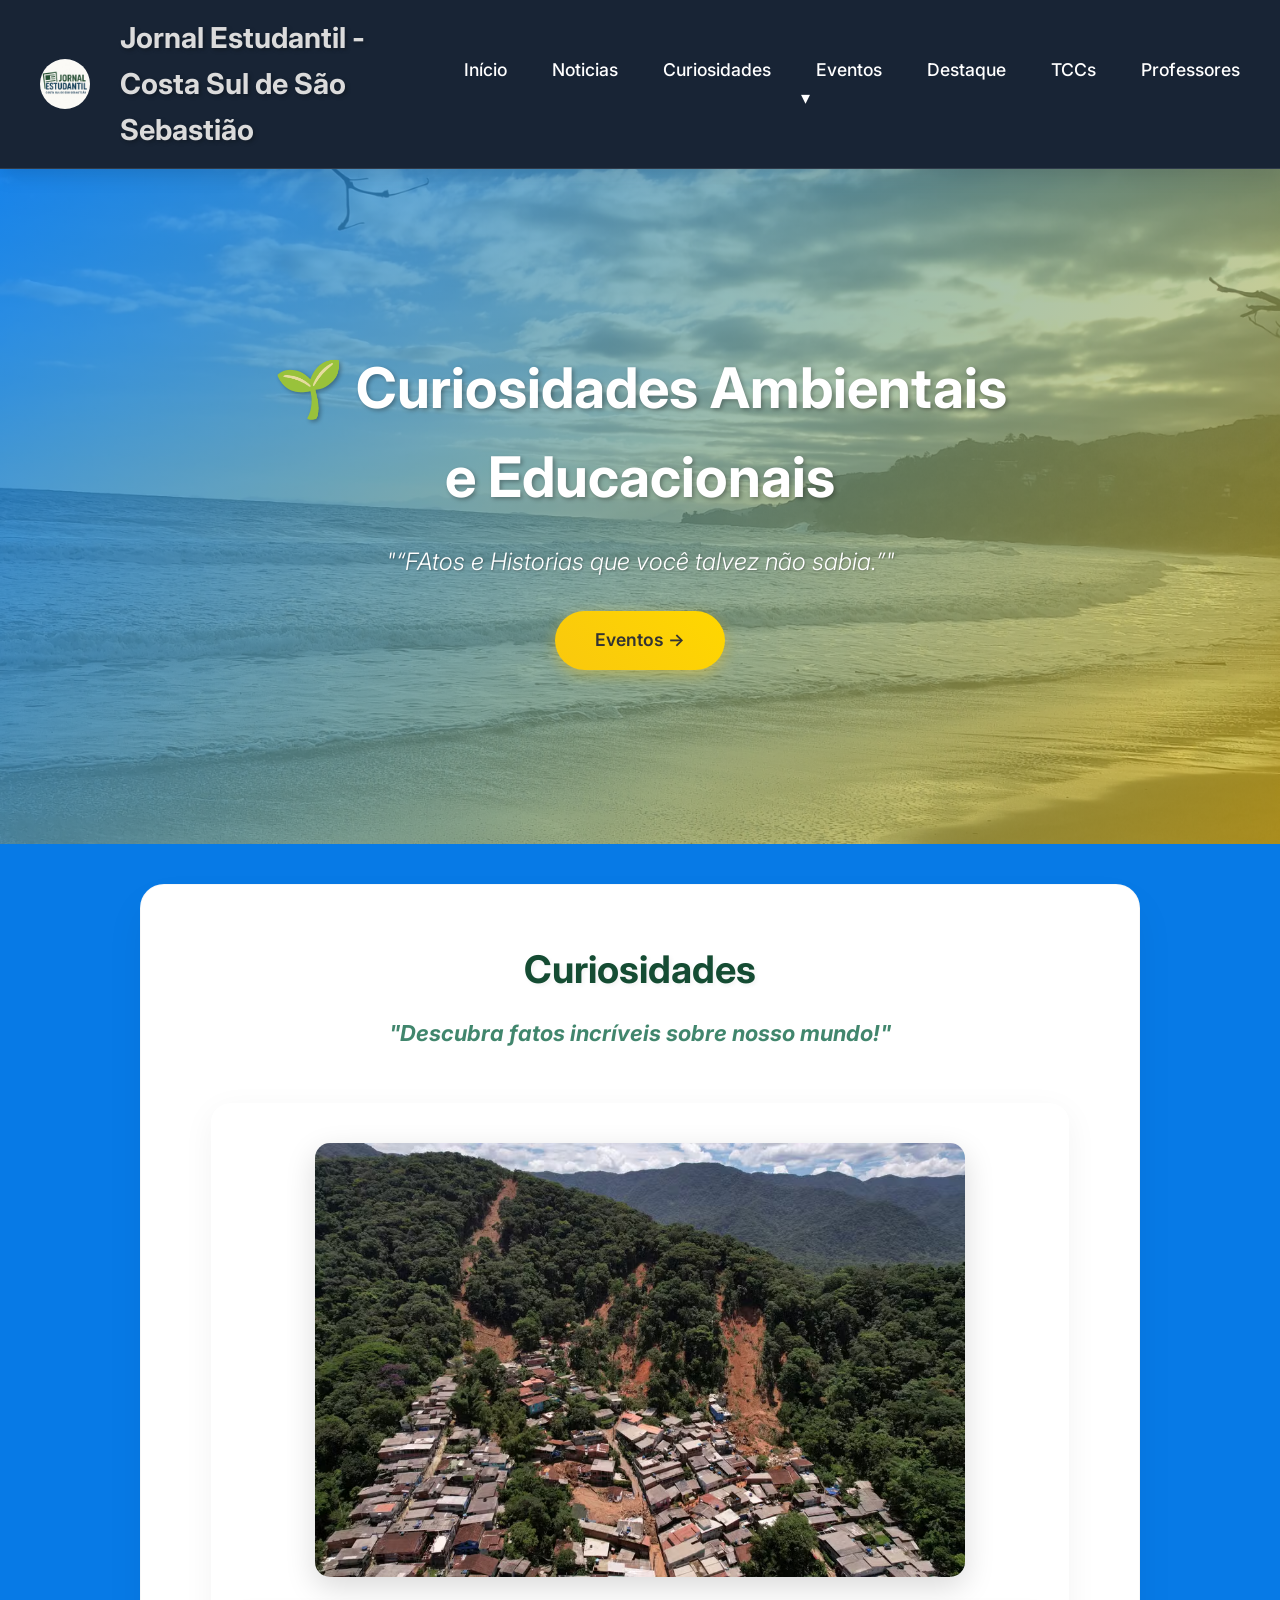
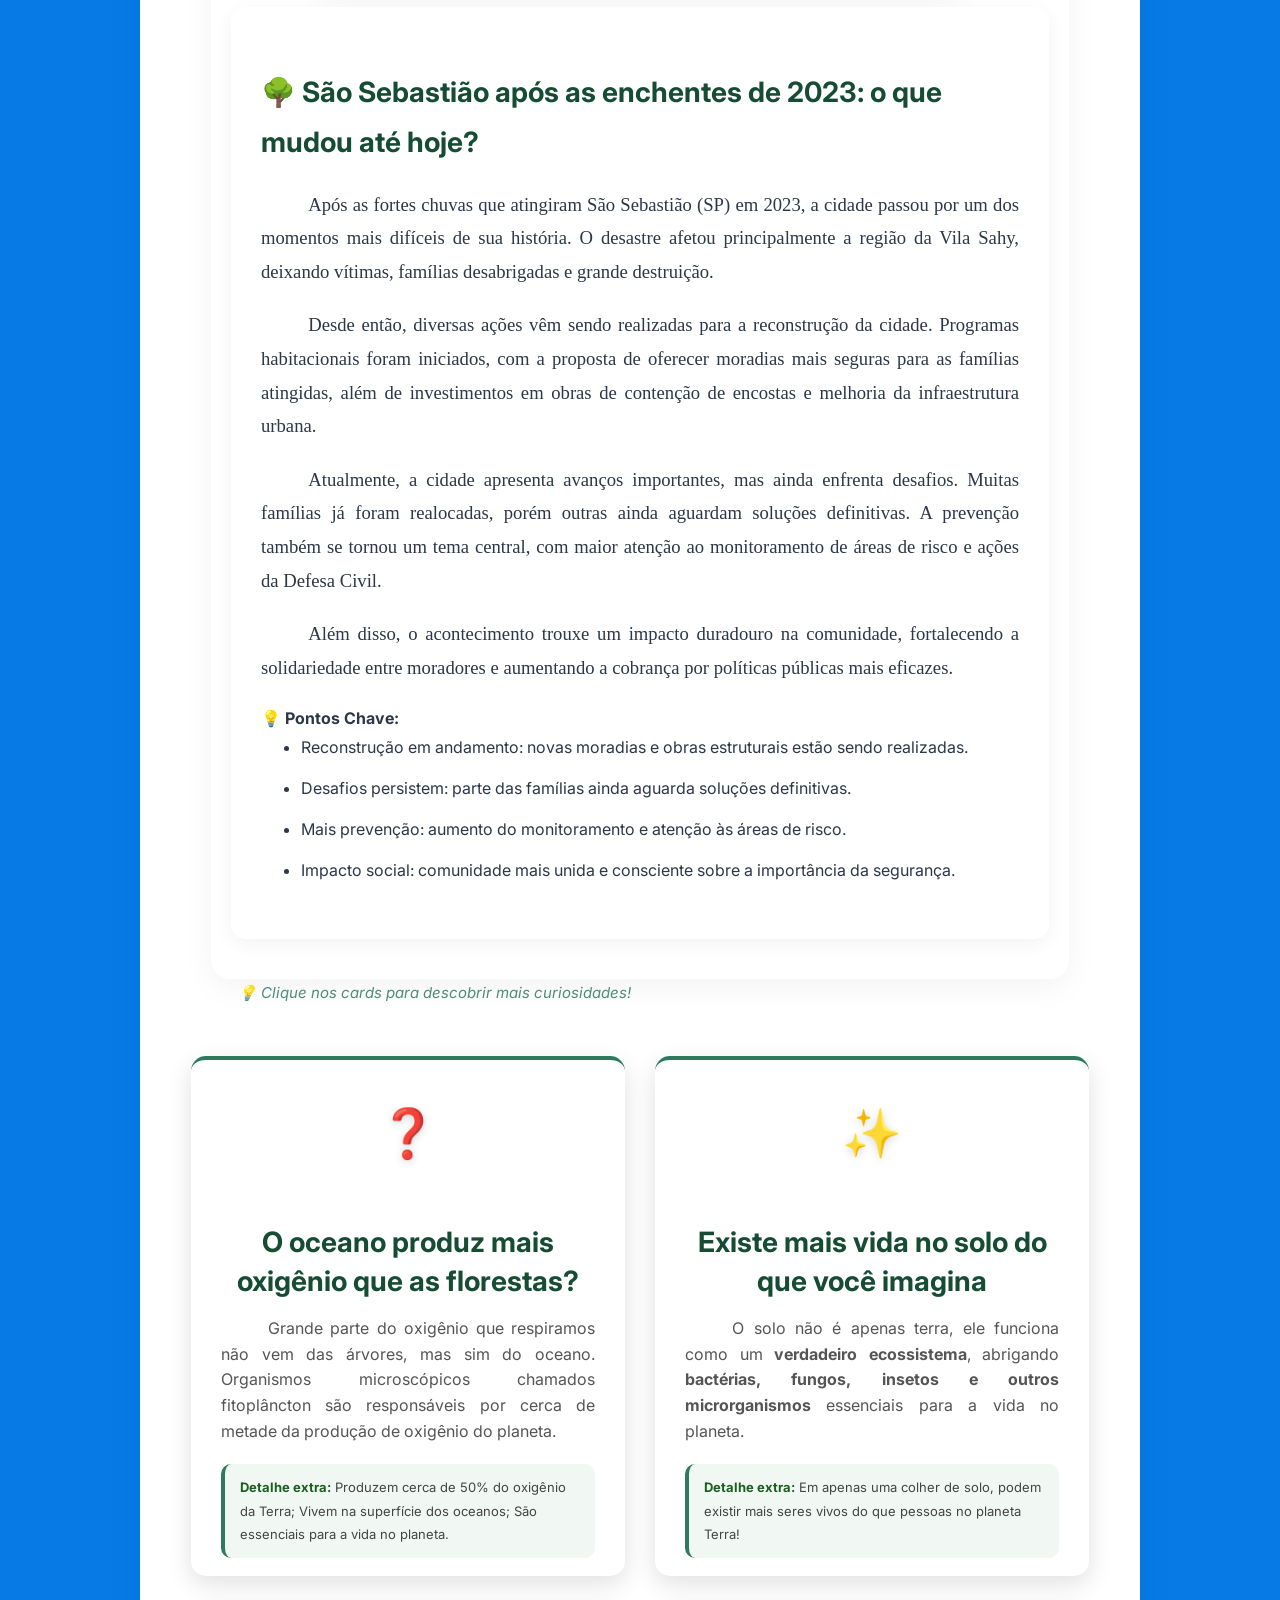
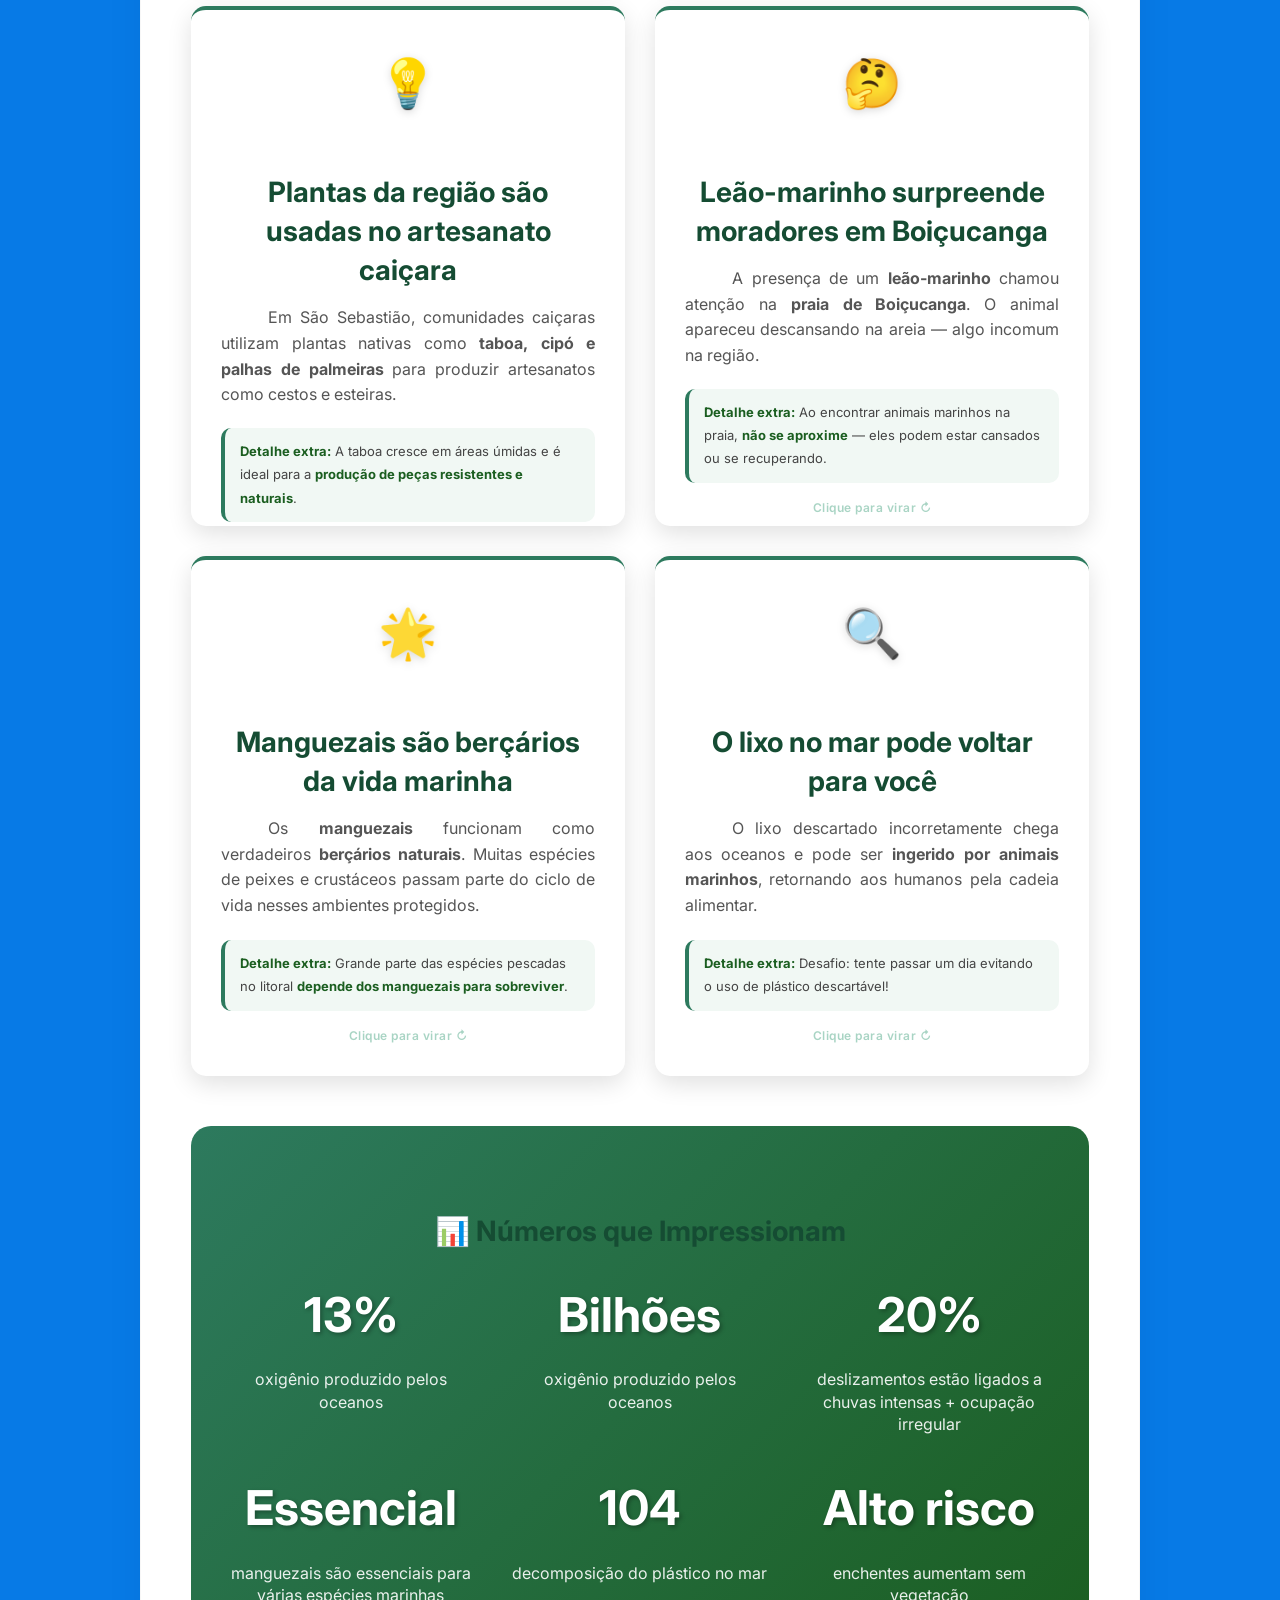
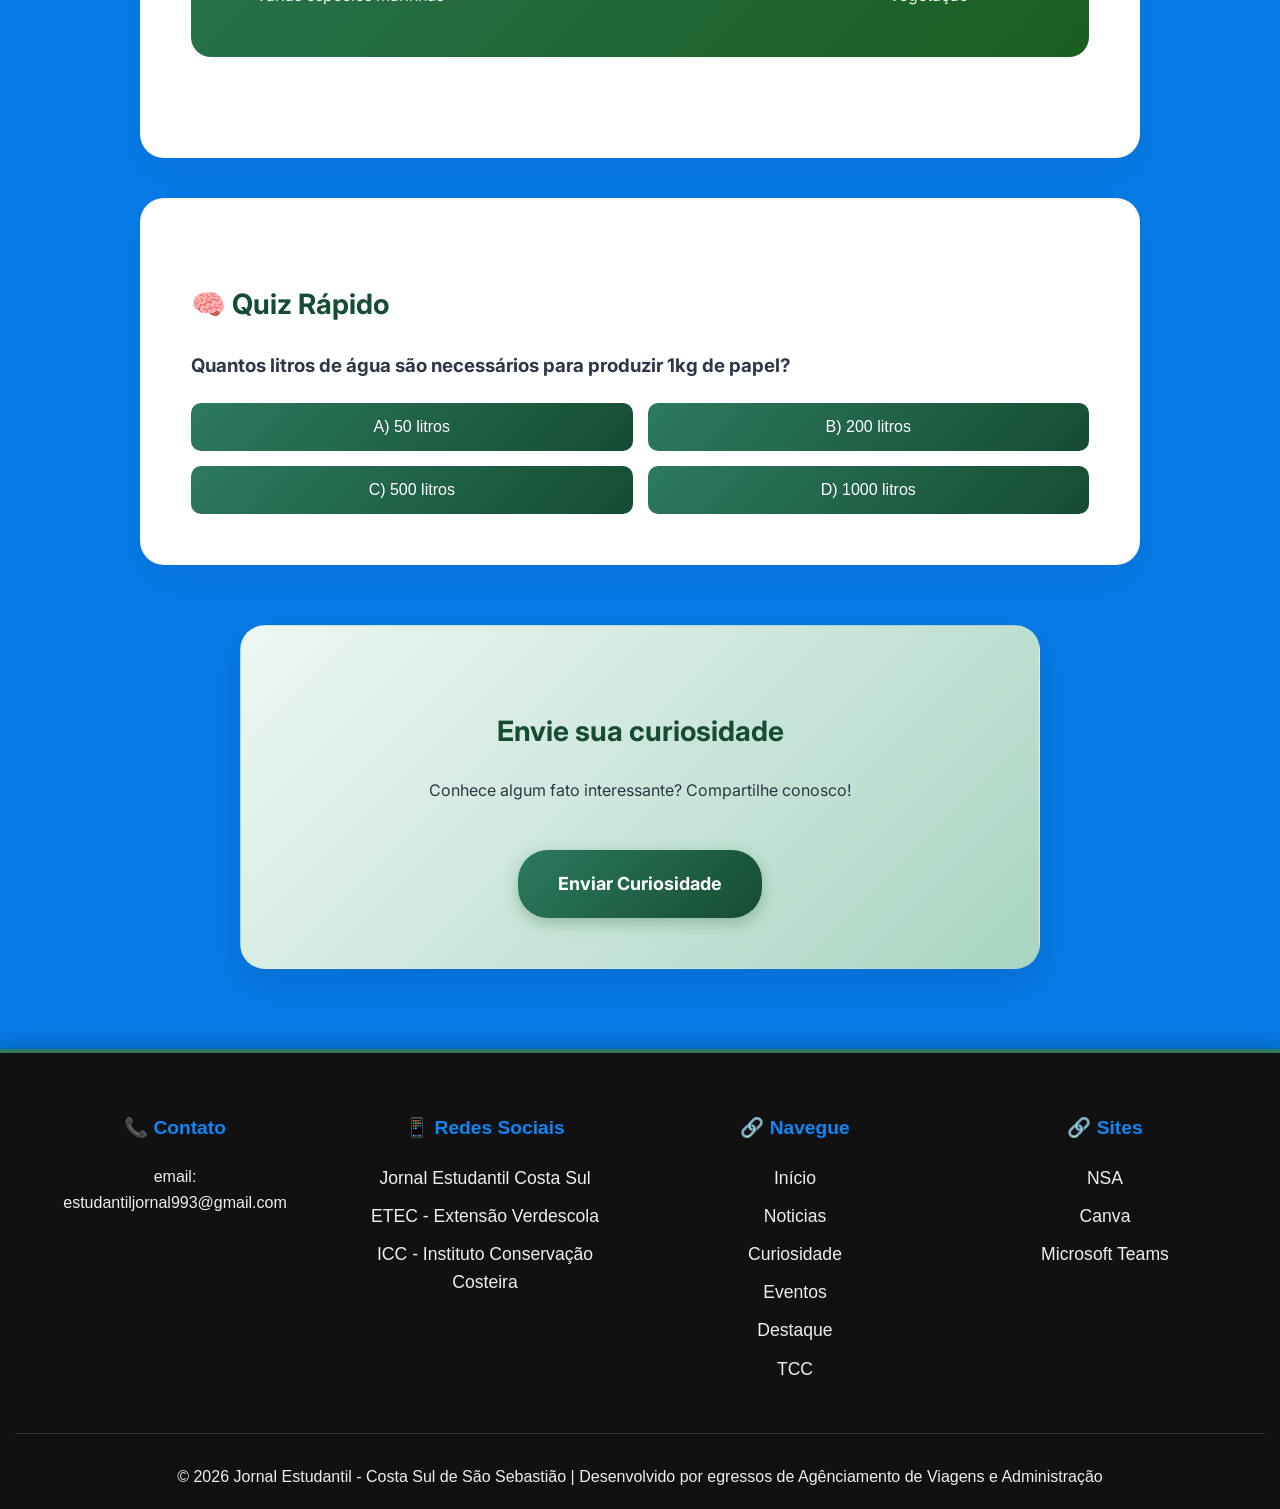
==== commit 94c95a0b: "curiosidades.html" ====
--- a/curiosidades.html
+++ b/curiosidades.html
@@ -118,12 +118,13 @@
               <span class="flip-label">Clique para virar ↻</span>
             </div>
             <div class="flip-card-back">
-              <div class="curiosidade-icone">❓</div>
-              <h3></h3>
-              <p></p>
-              <div class="curiosidade-detalhes">
-                <strong>Sabia que?</strong>
-              </div>
+              <div class="curiosidade-icone">⚔️</div>
+              <h3>Revolução Francesa</h3>
+              <p>A Revolução Francesa começou em 1789 na França e marcou a luta do povo por liberdade e igualdade. 
+                A queda da Bastilha foi um dos principais símbolos da revolução.</p>
+              <div class="curiosidade-detalhes">
+                <strong>Detalhe extra:</strong> Seu lema era: "Liberdade, Igualdade e Fraternidade", frase que se tornou símbolo da democracia
+              </div
               <span class="flip-label">Clique para voltar ↺</span>
             </div>
           </div>
@@ -146,11 +147,11 @@
               <span class="flip-label">Clique para virar ↻</span>
             </div>
             <div class="flip-card-back">
-              <div class="curiosidade-icone">✨</div>
-              <h3></h3>
-              <p></p>
-              <div class="curiosidade-detalhes">
-                <strong>Sabia que?</strong>
+              <div class="curiosidade-icone">🧱</div>
+              <h3>Queda do Muro de Berlim</h3>
+              <p>A Queda do Muro de Berlim aconteceu em 1989 e marcou o fim da divisão da Alemanha durante a Guerra Fria.</p>
+              <div class="curiosidade-detalhes">
+                <strong>Detalhe extra:</strong> A população comemorou derrubando partes do muro com martelos e ferramentas.
               </div>
               <span class="flip-label">Clique para voltar ↺</span>
             </div>
@@ -173,13 +174,12 @@
               <span class="flip-label">Clique para virar ↻</span>
             </div>
             <div class="flip-card-back">
-              <div class="curiosidade-icone">🎨</div>
-              <h3>A cultura caiçara é Patrimônio Imaterial</h3>
-              <p>A identidade caiçara mistura influências indígenas, africanas e portuguesas. Suas tradições — pesca
-                artesanal, festas, culinária e artesanato — são únicas do litoral paulista.</p>
-              <div class="curiosidade-detalhes">
-                <strong>Sabia que?</strong> O termo "caiçara" vem do Tupi e significa "cercado de pau" — referência às
-                armadilhas de pesca usadas pelos pescadores ancestrais.
+              <div class="curiosidade-icone">π</div>
+              <h3>Número Pi</h3>
+              <p>O Número Pi é representado pelo símbolo π e usado para calcular medidas de círculos. 
+                Seu valor começa em 3,14, mas possui infinitas casas decimais.</p>
+              <div class="curiosidade-detalhes">
+                <strong>Detalhe extra:</strong> O Pi é estudado há milhares de anos e continua sendo um dos números mais famosos da matemática.
               </div>
               <span class="flip-label">Clique para voltar ↺</span>
             </div>
@@ -202,11 +202,12 @@
               <span class="flip-label">Clique para virar ↻</span>
             </div>
             <div class="flip-card-back">
-              <div class="curiosidade-icone">🤔</div>
-              <h3></h3>
-              <p></p>
-              <div class="curiosidade-detalhes">
-                <strong>Sabia que?</strong>
+              <div class="curiosidade-icone">🏃</div>
+              <h3>Atividade Física</h3>
+              <p>A atividade física ajuda a melhorar a saúde, fortalecer os músculos e aumentar a disposição no dia a dia. 
+                Além disso, também contribui para o bem-estar mental e para a qualidade de vida.</p>
+              <div class="curiosidade-detalhes">
+                <strong>Detalhe extra:</strong> Praticar exercícios regularmente pode ajudar na concentração e reduzir o estresse.
               </div>
               <span class="flip-label">Clique para voltar ↺</span>
             </div>
@@ -229,11 +230,12 @@
               <span class="flip-label">Clique para virar ↻</span>
             </div>
             <div class="flip-card-back">
-              <div class="curiosidade-icone">🌿</div>
-              <h3></h3>
-              <p></p>
-              <div class="curiosidade-detalhes">
-                <strong>Sabia que?</strong>
+              <div class="curiosidade-icone">🧬</div>
+              <h3>Corpo Humano</h3>
+              <p>O Corpo Humano é formado por diversos sistemas que trabalham juntos para manter o 
+                funcionamento do organismo, como o sistema respiratório, digestório e circulatório.</p>
+              <div class="curiosidade-detalhes">
+                <strong>Detalhe extra:</strong> O corpo humano possui mais de 600 músculos e 206 ossos.
               </div>
               <span class="flip-label">Clique para voltar ↺</span>
             </div>
@@ -255,11 +257,13 @@
               <span class="flip-label">Clique para virar ↻</span>
             </div>
             <div class="flip-card-back">
-              <div class="curiosidade-icone">🔍</div>
-              <h3></h3>
-              <p></p>
-              <div class="curiosidade-detalhes">
-                <strong>Sabia que?</strong>
+              <div class="curiosidade-icone">🌍</div>
+              <h3>Fusos Horários</h3>
+              <p>Os Fusos Horários foram criados para organizar os horários em diferentes 
+                partes do mundo de acordo com a rotação da Terra e a posição do Sol.</p>
+              <div class="curiosidade-detalhes">
+                <strong>Detalhe extra:</strong> Países muito grandes, como Brasil, Estados Unidos e Rússia, 
+                possuem mais de um fuso horário devido à grande extensão territorial.
               </div>
               <span class="flip-label">Clique para voltar ↺</span>
             </div>
@@ -794,4 +798,4 @@
   <script src="script.js"></script>
 </body>
 
-</html>+</html>
